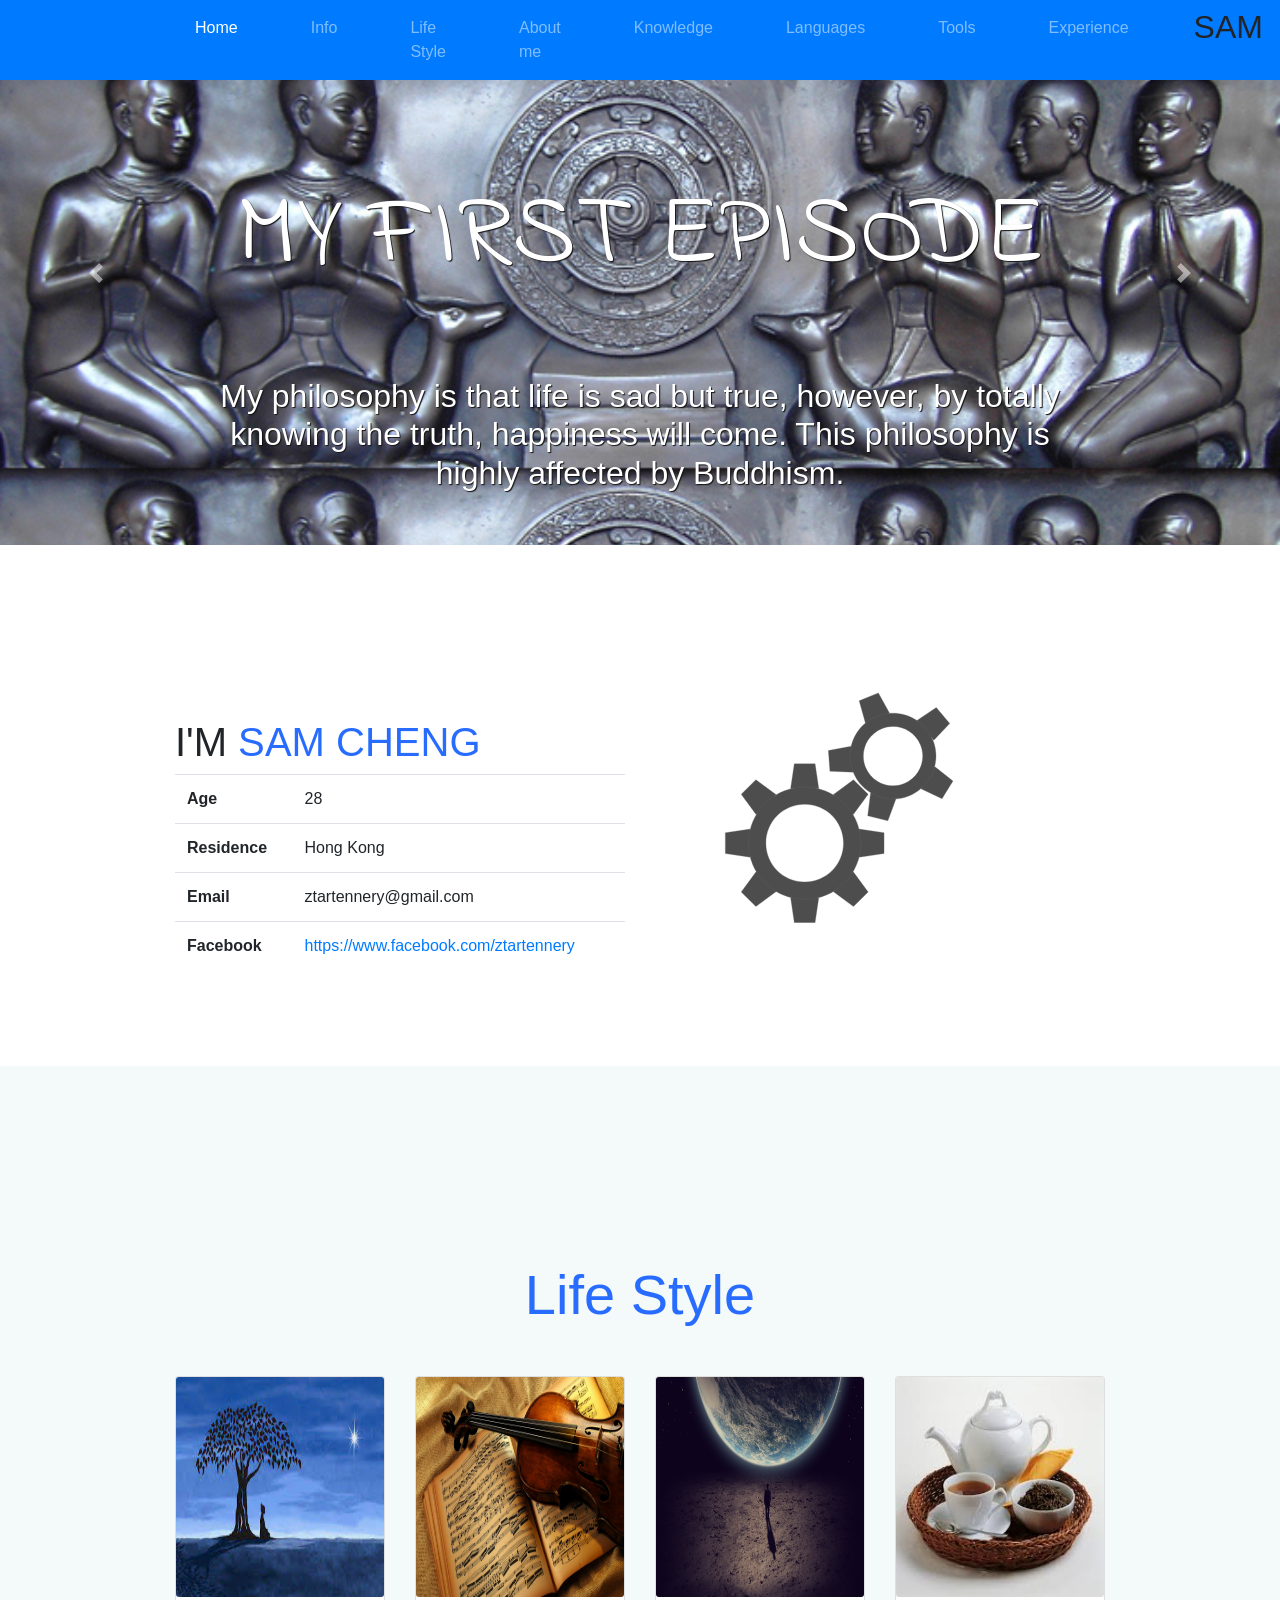
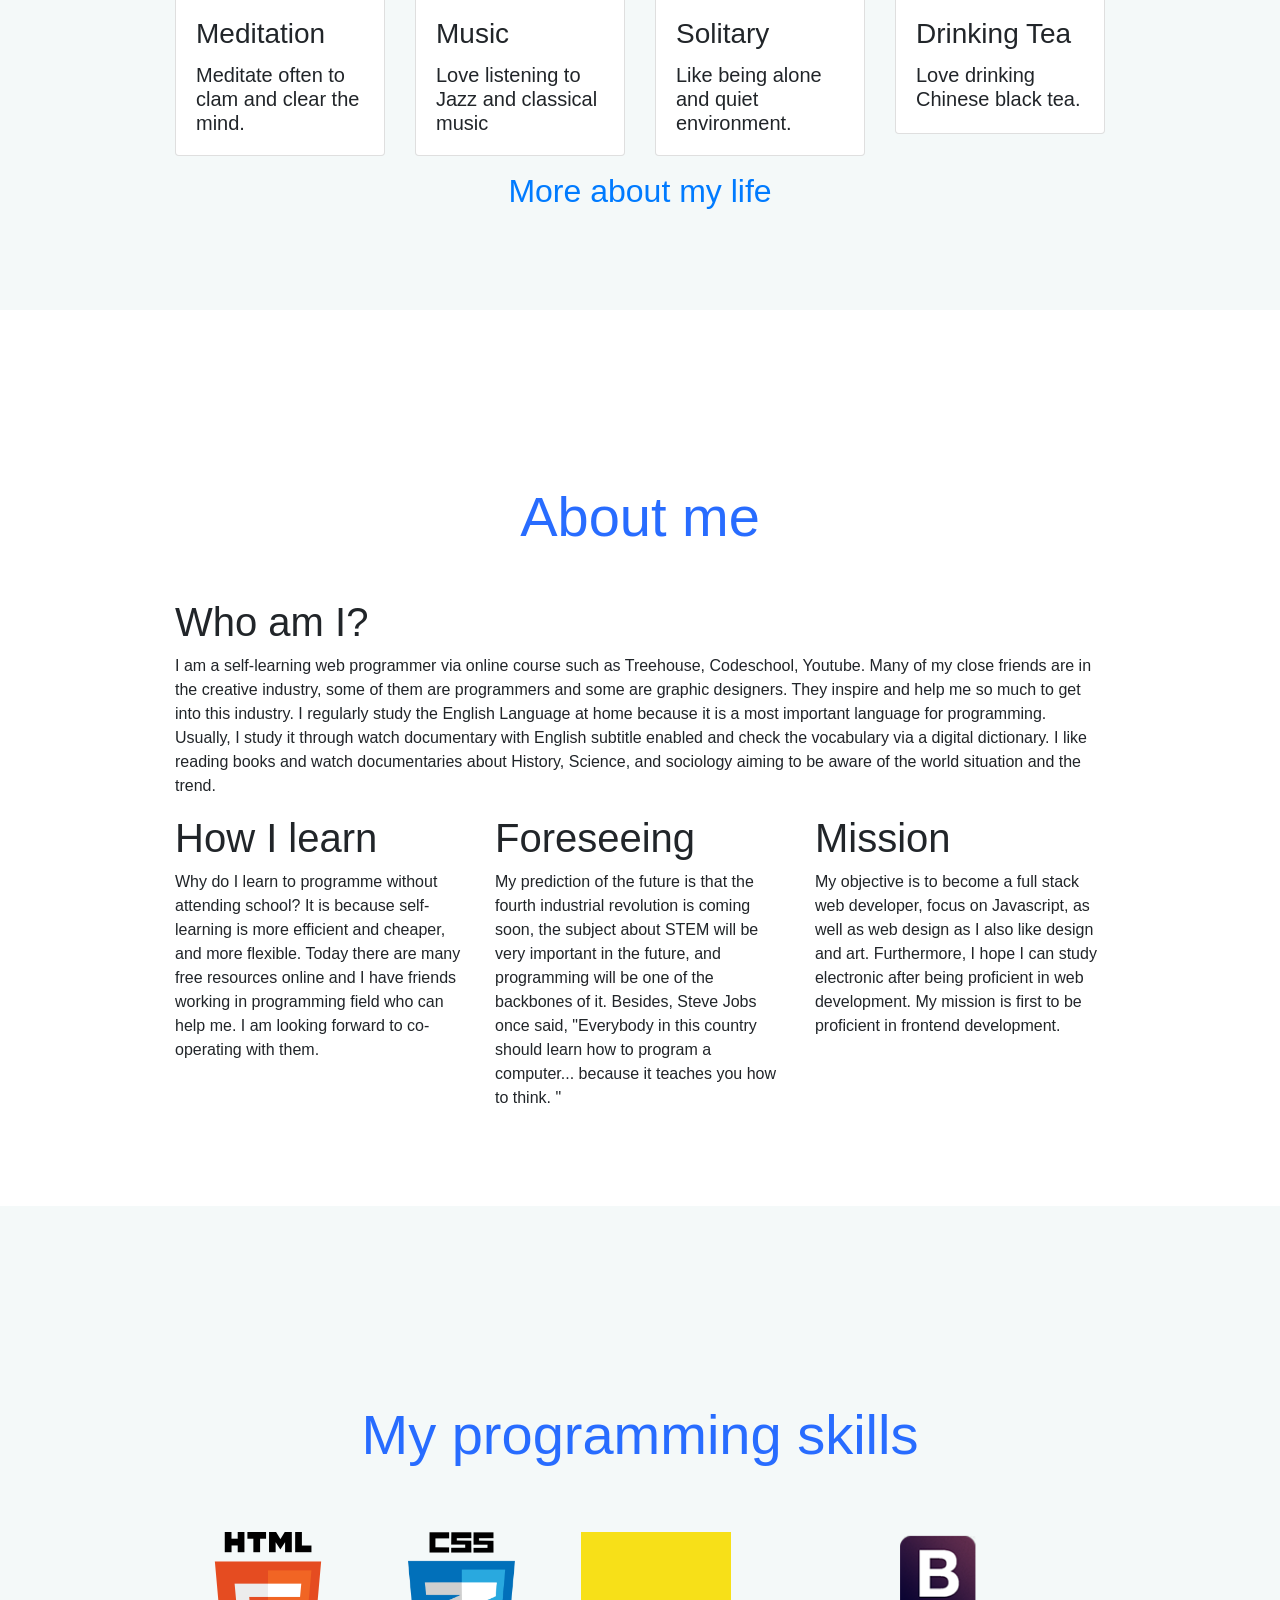
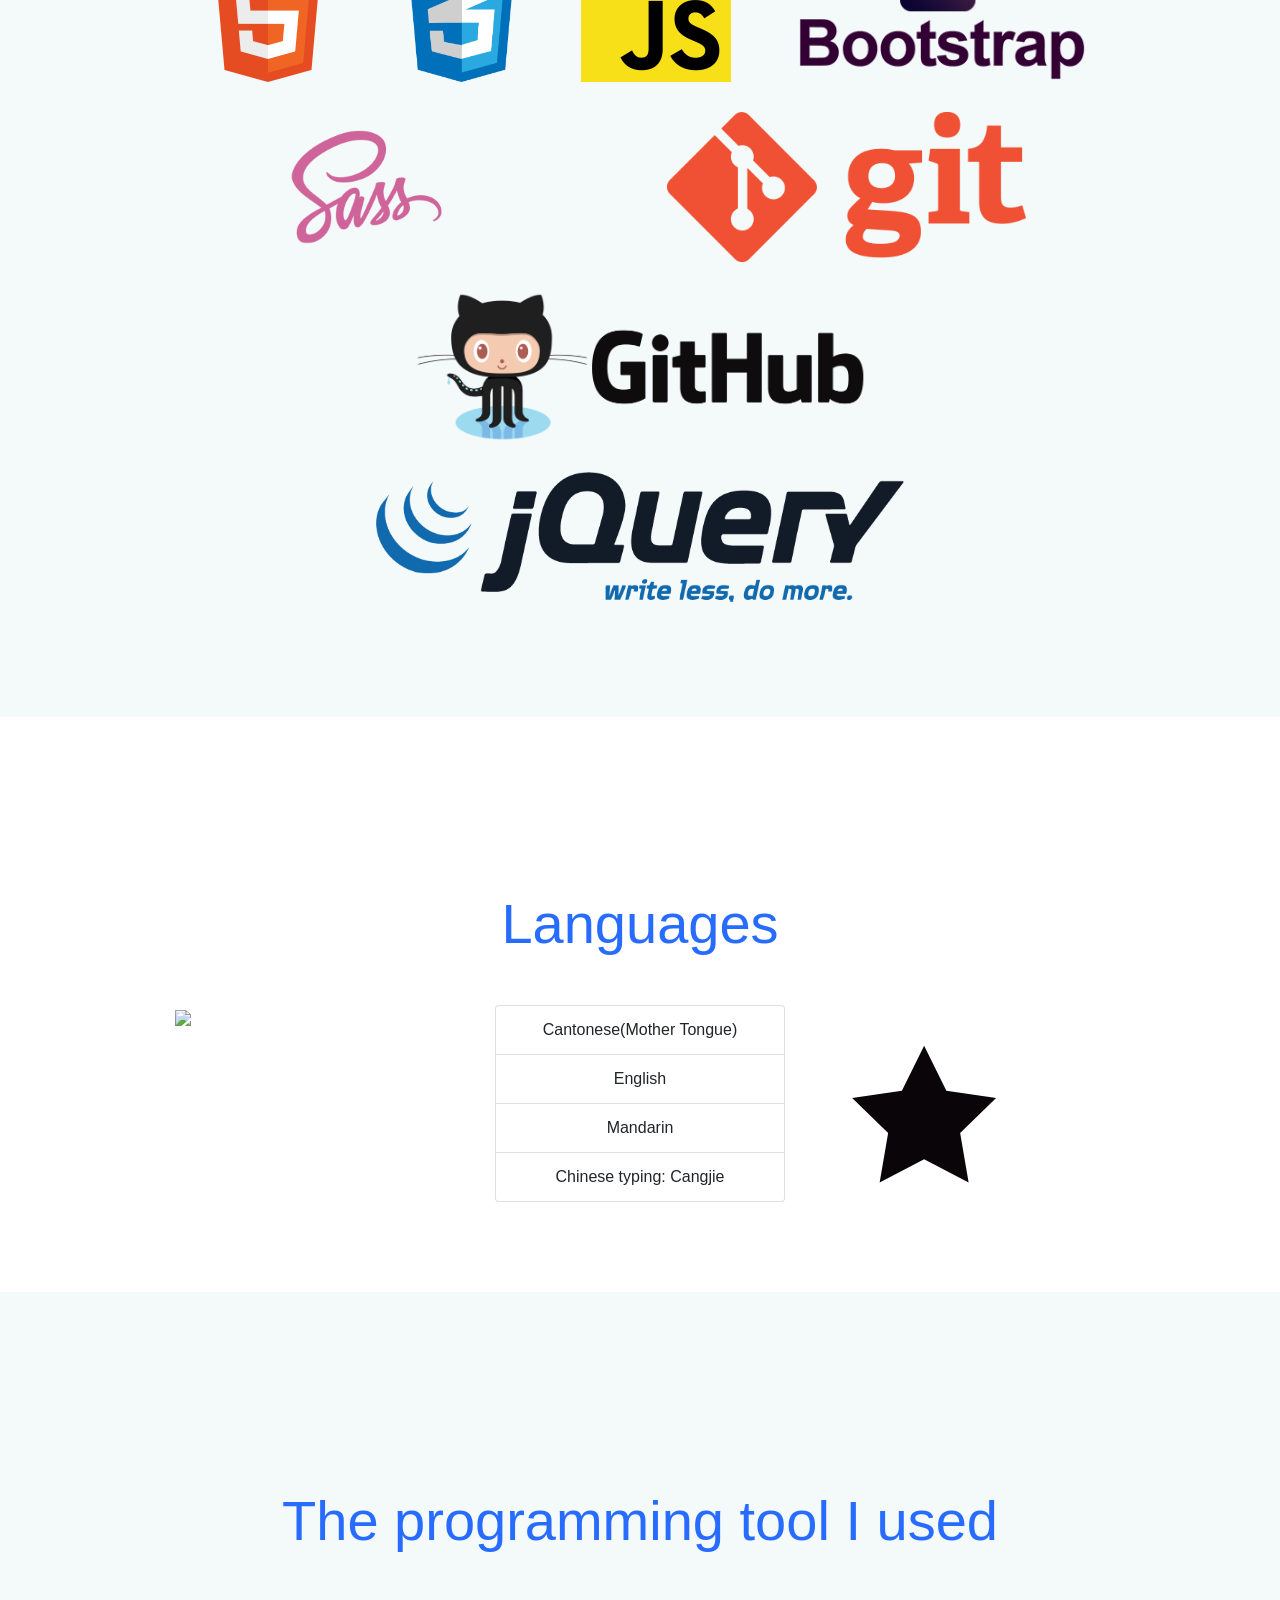
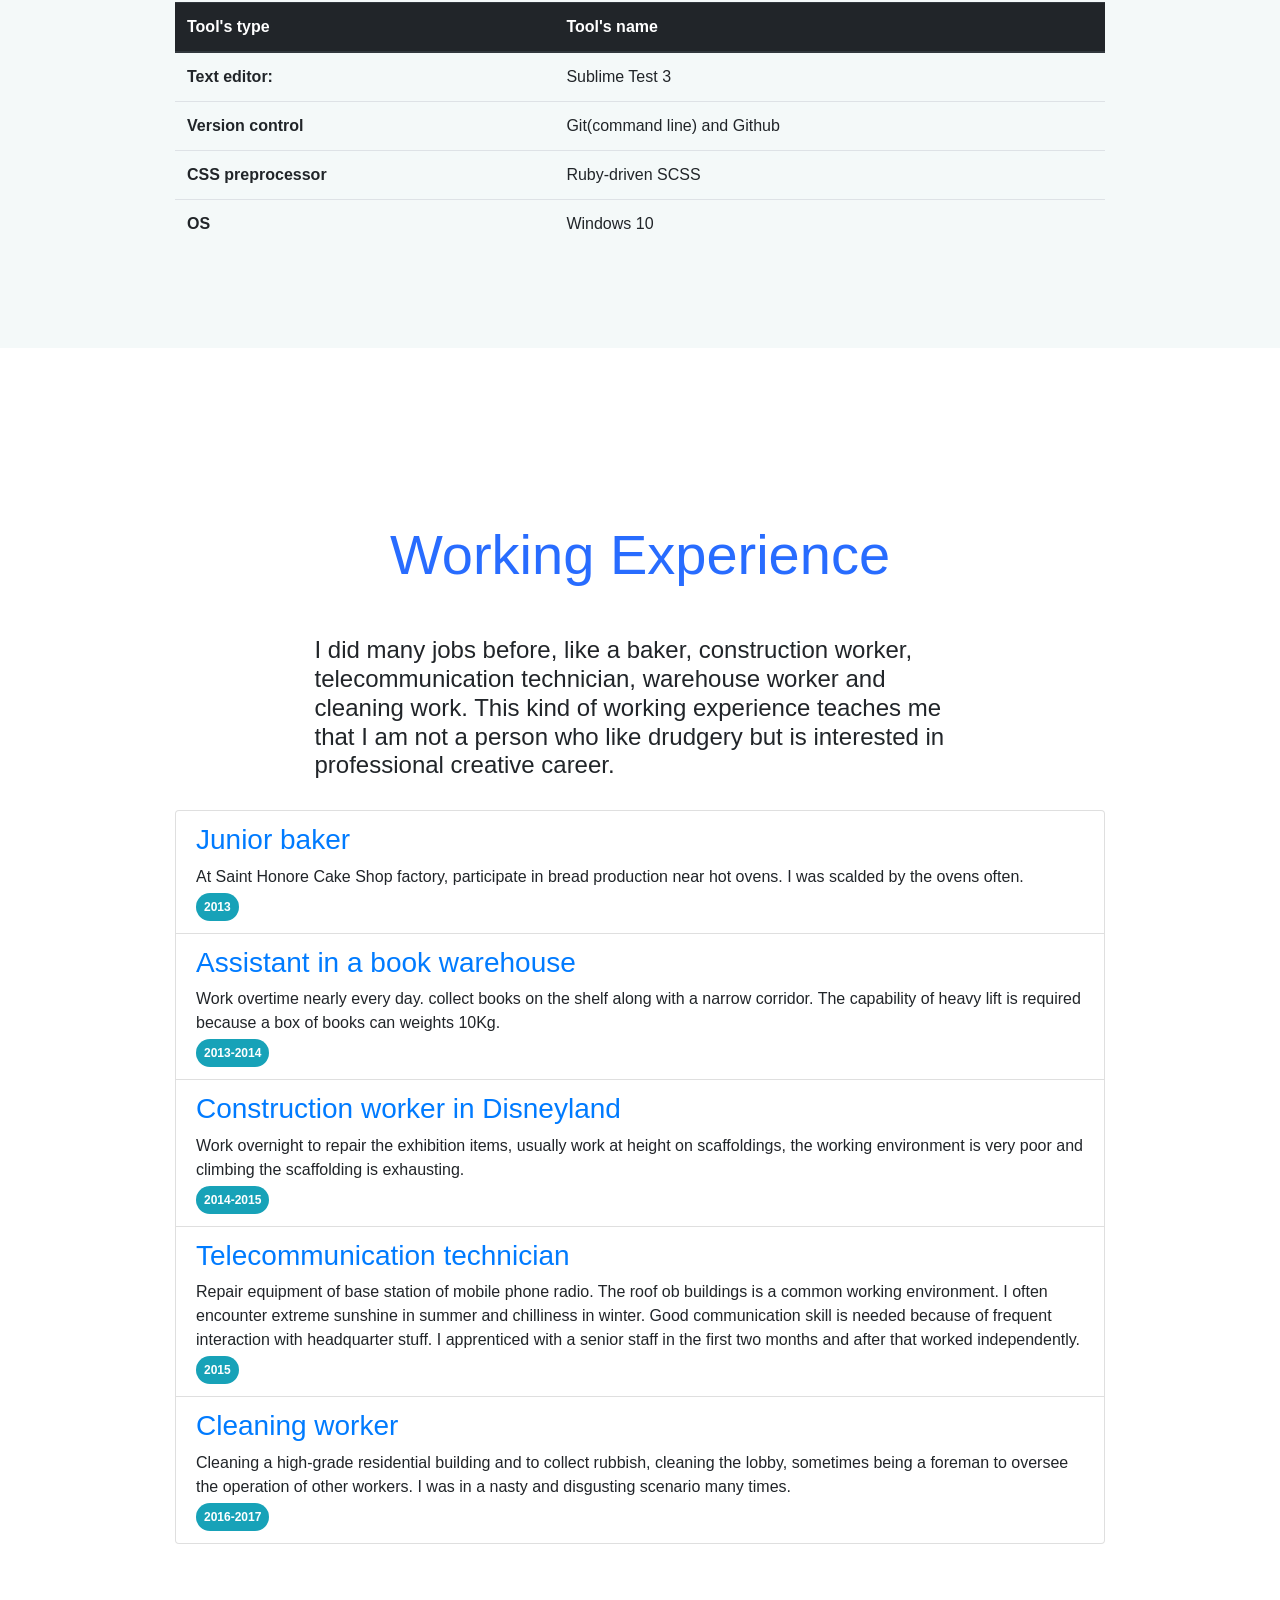
==== index.html @ 00062df1 "animation" ====
<!DOCTYPE html>
<html lang="en">

<head>
    <!-- bootstrap -->
    <script src="https://code.jquery.com/jquery-3.3.1.min.js" integrity="sha256-FgpCb/KJQlLNfOu91ta32o/NMZxltwRo8QtmkMRdAu8=" crossorigin="anonymous"></script>
    <script src="https://cdnjs.cloudflare.com/ajax/libs/popper.js/1.12.9/umd/popper.min.js" integrity="sha384-ApNbgh9B+Y1QKtv3Rn7W3mgPxhU9K/ScQsAP7hUibX39j7fakFPskvXusvfa0b4Q" crossorigin="anonymous"></script>
    <link rel="stylesheet" href="https://maxcdn.bootstrapcdn.com/bootstrap/4.0.0/css/bootstrap.min.css" integrity="sha384-Gn5384xqQ1aoWXA+058RXPxPg6fy4IWvTNh0E263XmFcJlSAwiGgFAW/dAiS6JXm" crossorigin="anonymous">
    <script src="https://maxcdn.bootstrapcdn.com/bootstrap/4.0.0/js/bootstrap.min.js" integrity="sha384-JZR6Spejh4U02d8jOt6vLEHfe/JQGiRRSQQxSfFWpi1MquVdAyjUar5+76PVCmYl" crossorigin="anonymous"></script>
    <!-- /bootstrap -->
    <link href="https://fonts.googleapis.com/css?family=Indie+Flower" rel="stylesheet">
    <link rel="stylesheet" type="text/css" href="animsition/css/animsition.min.css">
    <link rel="stylesheet" type="text/css" href="textillate/animate.css">
    <link rel="stylesheet" type="text/css" href="css/mystyle.css">
    <link rel="stylesheet" type="text/css" href="css/gears-animation.css">
    <title>SAM's site</title>
</head>

<body id="home" data-spy="scroll" data-target=".navbar" data-offset="250">
    <!-- navbar-->
    <nav class="navbar navbar-expand-lg navbar-dark bg-primary fixed-top">
        <div class="container">
            <!-- <a class="navbar-brand order-1 mr-0" href="https://www.teamtreehouse.com" target="_blank">Presented by Treehouse</a> -->
            <button class="navbar-toggler" type="button" data-toggle="collapse" data-target="#navbarNavAltMarkup" aria-controls="navbarNavAltMarkup" aria-expanded="false" aria-label="Toggle navigation">
                <span class="navbar-toggler-icon"></span>
            </button>
            <div id="navbarNavAltMarkup" class="collapse navbar-collapse">
                <div id="powerup" class="navbar-nav">
                    <a class="nav-item nav-link" href="#home">Home<span class="sr-only">(current)</span></a>
                    <a class="nav-item nav-link" href="#info">Info</a>
                    <a class="nav-item nav-link" href="#LifeStyle">Life Style</a>
                    <a class="nav-item nav-link" href="#aboutme">About me</a>
                    <a class="nav-item nav-link" href="#knowledge">Knowledge</a>
                    <a class="nav-item nav-link" href="#language">Languages</a>
                    <a class="nav-item nav-link" href="#tools">Tools</a>
                    <a class="nav-item nav-link" href="#experience">Experience</a>
                    <h2>SAM</h2>
                </div>
            </div>
        </div>
    </nav>
    <!-- /navbar -->
    <!-- carousel -->
    <div id="carouselExampleControls" class="carousel slide anchor-padding" data-ride="carousel">
        <div class="carousel-inner" role="listbox" data-interval="10000">
            <div class="carousel-item  active">
                <img class="d-block img-fluid" src="..." alt="First slide">
                <div class="carousel-caption d-none d-md-block">
                    <h1>MY FIRST EPISODE</h1>
                    <h2>My philosophy is that life is sad but true, however, by totally knowing the truth, happiness will come. This philosophy is highly affected by Buddhism.</h2>
                </div>
            </div>
            <div class="carousel-item">
                <img class="d-block img-fluid" src="..." alt="Second slide">
                <div class="carousel-caption d-none d-md-block">
                    <h1>MY FIRST EPISODE</h1>
                    <h2>Always code as if the guy who ends up maintaining your code will be a violent psychopath who knows where you live.</h2>
                </div>
            </div>
            <div class="carousel-item">
                <img class="d-block img-fluid" src="..." alt="Third slide">
                <div class="carousel-caption d-none d-md-block">
                    <h1>MY FIRST EPISODE</h1>
                    <h2>Programs must be written for people to read, and only incidentally for machines to execute.</h2>
                </div>
            </div>
        </div>
        <a class="carousel-control-prev" href="#carouselExampleControls" role="button" data-slide="prev">
    <span class="carousel-control-prev-icon" aria-hidden="true"></span>
    <span class="sr-only">Previous</span>
  </a>
        <a class="carousel-control-next" href="#carouselExampleControls" role="button" data-slide="next">
    <span class="carousel-control-next-icon" aria-hidden="true"></span>
    <span class="sr-only">Next</span>
  </a>
    </div>
    <!-- /carousel -->
    <!-- container -->
    <div class="animsition">
        <div class="container">
            <div class="row">
                <!-- info -->
                <div id="info" class="col-md container mar anchor-padding">
                    <h1 class="mt-5">I'M <span id="name" class="tlt">SAM CHENG</span></h1>
                    <table class="table table-hover">
                        <tbody>
                            <tr>
                                <th scope="row">Age</th>
                                <td>28</td>
                            </tr>
                            <tr>
                                <th scope="row">Residence</th>
                                <td>Hong Kong</td>
                            </tr>
                            <tr>
                                <th scope="row">Email</th>
                                <td>ztartennery@gmail.com</td>
                            </tr>
                            <tr>
                                <th scope="row">Facebook</th>
                                <td><a href="https://www.facebook.com/ztartennery">https://www.facebook.com/ztartennery</a>
                                </td>
                            </tr>
                        </tbody>
                    </table>
                </div>
                <!-- /info -->
                <!-- two gears -->
                <svg class="col-md" version="1.1" xmlns="http://www.w3.org/2000/svg" xmlns:xlink="http://www.w3.org/1999/xlink" x="0px" y="0px" viewBox="0 0 1566.2 840" style="enable-background:new 0 0 1566.2 840;" xml:space="preserve">
                    <style type="text/css">
                    .st0 {
                        fill: #4D4D4D;
                        stroke: #666666;
                        stroke-miterlimit: 10;
                    }

                    .st1 {
                        fill: none;
                        stroke: #666666;
                        stroke-miterlimit: 10;
                    }
                    </style>
                    <g id="_x31_">
                        <path class="st0" d="M465.4,363.5" />
                        <path class="st0" d="M576.6,363.5" />
                        <path class="st0" d="M471.9,361.7" />
                        <line class="st1" x1="557.2" y1="827.2" x2="484.8" y2="827.2" />
                        <path class="st0" d="M570.1,361.7" />
                        <path class="st0" d="M747.4,135.5" />
                        <path class="st0" d="M831.4,101.1" />
                    </g>
                    <g id="Big_gear">
                        <g>
                            <polyline class="st0" points="570.1,361.7 557.2,274.8 484.8,274.8 471.9,361.7       " />
                            <polyline class="st0" points="421.9,382.4 351.2,330.1 300.1,381.2 352.4,451.9       " />
                            <polyline class="st0" points="331.7,501.9 244.8,514.8 244.8,587.2 331.7,600.1       " />
                            <polyline class="st0" points="352.4,650.1 300.1,720.8 351.2,771.9 421.9,719.6       " />
                            <polyline class="st0" points="471.9,740.3 484.8,827.2 557.2,827.2 570.1,740.3       " />
                            <polyline class="st0" points="620.1,719.6 690.8,771.9 741.9,720.8 689.6,650.1       " />
                            <polyline class="st0" points="710.3,600.1 797.2,587.2 797.2,514.8 710.3,501.9       " />
                            <polyline class="st0" points="689.6,451.9 741.9,381.2 690.8,330.1 620.1,382.4       " />
                            <path class="st0" d="M521,355.5c-108,0-195.5,87.5-195.5,195.5S413,746.5,521,746.5S716.5,659,716.5,551S629,355.5,521,355.5z
                                    M521,686c-74.5,0-135-60.4-135-135s60.4-135,135-135s135,60.4,135,135S595.5,686,521,686z" />
                        </g>
                    </g>
                    <g id="Small_gear">
                        <g>
                            <polyline class="st0" points="816.5,99 777.5,28.1 710.6,55.5 732.5,133.4        " />
                            <polyline class="st0" points="683,213.4 603.4,228.6 608.8,300.7 689.7,303.9         " />
                            <polyline class="st0" points="750.5,375.8 740.3,456.1 810.5,473.3 838.6,397.4       " />
                            <polyline class="st0" points="925.7,361.8 999,396.3 1037.1,334.8 973.5,284.6        " />
                            <polyline class="st0" points="970.3,193.3 1025.7,134.3 979,79.1 911.7,124       " />
                            <path class="st0" d="M816.5,99c-15,1.2-30,4.7-44.7,10.7c-76.4,31.3-113.1,118.6-81.8,195s118.6,113.1,195,81.8
                                   s113.1-118.6,81.8-195C941.6,129.8,879.7,94,816.5,99 M867.5,343.7c-52.8,21.6-113-3.7-134.6-56.5c-21.6-52.8,3.7-113,56.5-134.6
                                   s113,3.7,134.6,56.5C945.6,261.9,920.3,322.1,867.5,343.7z" />
                        </g>
                    </g>
                </svg>
                <!-- /two gears -->
            </div>
        </div>
        <!-- cards-->
        <div class="grey-background">
            <div id="LifeStyle" class="mar container anchor-padding">
                <h1 class="display-4 text-center my-5  section-heading">Life Style</h1>
                <div class="row">
                    <div class="col-md-6 col-lg-3">
                        <div class="card mb-3">
                            <img class="card-img-top card-img " src="img/med.jpg" alt="Vivianne">
                            <div class="card-body">
                                <h3 class="card-title">Meditation</h3>
                                <h5 class="card-text">Meditate often to clam and clear the mind.</h5>
                            </div>
                        </div>
                    </div>
                    <div class="col-md-6 col-lg-3">
                        <div class="card mb-3">
                            <img class="card-img-top card-img" src="img/music.jpg" alt="NodeStradamus">
                            <div class="card-body">
                                <h3 class="card-title">Music</h3>
                                <h5 class="card-text">Love listening to Jazz and classical music</h5>
                            </div>
                        </div>
                    </div>
                    <div class="col-md-6 col-lg-3">
                        <div class="card mb-3">
                            <img class="card-img-top card-img " src="img/solitary.png" alt="Robbie">
                            <div class="card-body">
                                <h3 class="card-title">Solitary</h3>
                                <h5 class="card-text">Like being alone and quiet environment.</h5>
                            </div>
                        </div>
                    </div>
                    <div class="col-md-6 col-lg-3">
                        <div class="card mb-3">
                            <img class="card-img-top card-img" src="img/tea.jpg " alt="Ecma">
                            <div class="card-body">
                                <h3 class="card-title">Drinking Tea</h3>
                                <h5 class="card-text">Love drinking Chinese black tea.</h5>
                            </div>
                        </div>
                    </div>
                </div>
                <div class="text-center"><a href="morelife.html " class="display-5 my-5 "><h2>More about my life</h2></a></div>
            </div>
        </div>
        <!-- /cards-->
        <!-- main content -->
        <div id="aboutme" class="mar container anchor-padding ">
            <h1 class="display-4 text-center my-5 section-heading ">About me</h1>
            <h1>Who am I?</h1>
            <p>I am a self-learning web programmer via online course such as Treehouse, Codeschool, Youtube. Many of my close friends are in the creative industry, some of them are programmers and some are graphic designers. They inspire and help me so much to get into this industry. I regularly study the English Language at home because it is a most important language for programming. Usually, I study it through watch documentary with English subtitle enabled and check the vocabulary via a digital dictionary. I like reading books and watch documentaries about History, Science, and sociology aiming to be aware of the world situation and the trend.</p>
            <div class="row ">
                <div class="col-md-4">
                    <h1>How I learn</h1>
                    <p>Why do I learn to programme without attending school? It is because self-learning is more efficient and cheaper, and more flexible. Today there are many free resources online and I have friends working in programming field who can help me. I am looking forward to co-operating with them.</p>
                </div>
                <div class="col-md-4">
                    <h1>Foreseeing</h1>
                    <p>My prediction of the future is that the fourth industrial revolution is coming soon, the subject about STEM will be very important in the future, and programming will be one of the backbones of it. Besides, Steve Jobs once said, "Everybody in this country should learn how to program a computer... because it teaches you how to think. "</p>
                </div>
                <div class="col-md-4">
                    <h1>Mission</h1>
                    <p>My objective is to become a full stack web developer, focus on Javascript, as well as web design as I also like design and art. Furthermore, I hope I can study electronic after being proficient in web development. My mission is first to be proficient in frontend development.</p>
                </div>
            </div>
        </div>
        <!-- /main contect -->
        <!-- knowledge -->
        <div class="grey-background ">
            <div id="knowledge" class="mar container anchor-padding ">
                <h1 class="display-4 text-center my-5 section-heading ">My programming skills</h1>
                <div class="d-flex justify-content-around row ">
                    <img src="img/knowledge_picture/html5-logo.png" height="180px" data-toggle="tooltip" data-placement="top" data-html=true title="<h4>Hypertext Markup Language, a standardized system for tagging text files to achieve font, colour, graphic, and hyperlink effects on World Wide Web pages.</h4>">
                    <img src="img/knowledge_picture/CSS3-logo.png" height="180px" data-toggle="tooltip" data-placement="top" data-html=true title="<h4>Cascading Style Sheets, fondly referred to as CSS, is a simple design language intended to simplify the process of making web pages presentable.</h4>">
                    <img src="img/knowledge_picture/js-logo.png" height="180px" data-toggle="tooltip" data-placement="top" data-html=true title="<h4>JavaScript is a programming language used to make webpages interactive. </h4>">
                    <img src="img/knowledge_picture/bootstrap-logo.png" height="180px" data-toggle="tooltip" data-placement="top" data-html=true title="<h4>Bootstrap is the most popular HTML, CSS, and JS framework for developing responsive, mobile first projects on the web.</h4>">
                    <img src="img/knowledge_picture/sass-logo.png" height="180px" data-toggle="tooltip" data-placement="top" data-html=true title="<h4>SCSS and SASS are the advance version of CSS3 (CSS)</h4>">
                    <img src="img/knowledge_picture/git-logo.png" height="180px" data-toggle="tooltip" data-placement="top" data-html=true title="<h4>Git is a version control system.</h4>">
                    <img src="img/knowledge_picture/github-logo.png" height="180px" data-toggle="tooltip" data-placement="top" data-html=true title="<h4>GitHub, is a web-page on which you can publish your Git repositories and collaborate with other people.</h4>">
                    <img src="img/knowledge_picture/jquery-logo.png" height="160px" data-toggle="tooltip" data-placement="top" data-html=true title="<h4>jQuery is a lightweight, write less, do more, JavaScript library. The purpose of jQuery is to make it much easier to use JavaScript on your website.</h4>">
                </div>
            </div>
        </div>
        <!-- /knowledge -->
        <!-- language -->
        <div id="language" class="mar container anchor-padding">
            <h1 class="display-4 text-center my-5 section-heading">Languages</h1>
            <div class="row">
                <div class="col-md-4"><img id="eaglepng" src="img/eagle.png"></div>
                <div class="col-md-4">
                    <ul class="list-group display-5 text-center ">
                        <li class="list-group-item ">Cantonese(Mother Tongue)</li>
                        <li class="list-group-item ">English</li>
                        <li class="list-group-item ">Mandarin</li>
                        <li class="list-group-item ">Chinese typing: Cangjie</li>
                    </ul>
                </div>
                <div class="col-md-4">
                    <svg version="1.1" id="Capa_1" xmlns="http://www.w3.org/2000/svg" xmlns:xlink="http://www.w3.org/1999/xlink" x="0px" y="0px" height="200px" viewBox="-130 -130 700 700" style="enable-background:new 0 0 475.099 475.099;" xml:space="preserve">
                        <polygon id="star" style="fill:#090509;" points="503.911,195.399 329.839,170.1 251.972,12.332 174.104,170.1 0,195.399 125.986,318.206 
                                            96.237,491.58 251.972,409.74 407.706,491.58 377.989,318.206             " />
                        <path id="heart-simple-shape-silhouette" d="M316.722,29.761c66.852,0,121.053,54.202,121.053,121.041c0,110.478-218.893,257.212-218.893,257.212S0,266.569,0,150.801
                                    C0,67.584,54.202,29.761,121.041,29.761c40.262,0,75.827,19.745,97.841,49.976C240.899,49.506,276.47,29.761,316.722,29.761z" />
                        <path id="thumb" d="M442.829,265.532c9.328-14.089,13.986-29.598,13.986-46.538c0-19.607-7.225-36.637-21.687-51.117
                                    c-14.469-14.465-31.601-21.696-51.394-21.696h-50.251c9.134-18.842,13.709-37.117,13.709-54.816c0-22.271-3.34-39.971-9.996-53.105
                                    c-6.663-13.138-16.372-22.795-29.126-28.984C295.313,3.09,280.947,0,264.959,0c-9.712,0-18.274,3.521-25.697,10.566
                                    c-8.183,7.993-14.084,18.274-17.699,30.837c-3.617,12.559-6.521,24.6-8.708,36.116c-2.187,11.515-5.569,19.652-10.135,24.41
                                    c-9.329,10.088-19.511,22.273-30.551,36.547c-19.224,24.932-32.264,39.685-39.113,44.255H54.828
                                    c-10.088,0-18.702,3.574-25.84,10.706c-7.135,7.139-10.705,15.752-10.705,25.841v182.723c0,10.089,3.566,18.699,10.705,25.838
                                    c7.142,7.139,15.752,10.711,25.84,10.711h82.221c4.188,0,17.319,3.806,39.399,11.42c23.413,8.186,44.017,14.418,61.812,18.702
                                    c17.797,4.284,35.832,6.427,54.106,6.427h26.545h10.284c26.836,0,48.438-7.666,64.809-22.99
                                    c16.365-15.324,24.458-36.213,24.27-62.67c11.42-14.657,17.129-31.597,17.129-50.819c0-4.185-0.281-8.277-0.855-12.278
                                    c7.23-12.748,10.854-26.453,10.854-41.11C445.399,278.379,444.544,271.809,442.829,265.532z M85.949,396.58
                                    c-3.616,3.614-7.898,5.428-12.847,5.428c-4.95,0-9.233-1.813-12.85-5.428c-3.615-3.613-5.424-7.897-5.424-12.85
                                    c0-4.948,1.805-9.229,5.424-12.847c3.621-3.617,7.9-5.425,12.85-5.425c4.949,0,9.231,1.808,12.847,5.425
                                    c3.617,3.617,5.426,7.898,5.426,12.847C91.375,388.683,89.566,392.967,85.949,396.58z M414.145,242.419
                                    c-4.093,8.754-9.186,13.227-15.276,13.415c2.854,3.237,5.235,7.762,7.139,13.562c1.902,5.807,2.847,11.087,2.847,15.848
                                    c0,13.127-5.037,24.455-15.126,33.969c3.43,6.088,5.141,12.658,5.141,19.697c0,7.043-1.663,14.038-4.996,20.984
                                    c-3.327,6.94-7.851,11.938-13.559,14.982c0.951,5.709,1.423,11.04,1.423,15.988c0,31.785-18.274,47.678-54.823,47.678h-34.536
                                    c-24.94,0-57.483-6.943-97.648-20.841c-0.953-0.38-3.709-1.383-8.28-2.998s-7.948-2.806-10.138-3.565
                                    c-2.19-0.767-5.518-1.861-9.994-3.285c-4.475-1.431-8.087-2.479-10.849-3.142c-2.758-0.664-5.901-1.283-9.419-1.855
                                    c-3.52-0.571-6.519-0.855-8.993-0.855h-9.136V219.285h9.136c3.045,0,6.423-0.859,10.135-2.568c3.711-1.714,7.52-4.283,11.421-7.71
                                    c3.903-3.427,7.564-6.805,10.992-10.138c3.427-3.33,7.233-7.517,11.422-12.559c4.187-5.046,7.47-9.089,9.851-12.135
                                    c2.378-3.045,5.375-6.949,8.992-11.707c3.615-4.757,5.806-7.613,6.567-8.566c10.467-12.941,17.795-21.601,21.982-25.981
                                    c7.804-8.182,13.466-18.603,16.987-31.261c3.525-12.66,6.427-24.604,8.703-35.832c2.282-11.229,5.903-19.321,10.858-24.27
                                    c18.268,0,30.453,4.471,36.542,13.418c6.088,8.945,9.134,22.746,9.134,41.399c0,11.229-4.572,26.503-13.71,45.821
                                    c-9.134,19.32-13.698,34.5-13.698,45.539h100.495c9.527,0,17.993,3.662,25.413,10.994c7.426,7.327,11.143,15.843,11.143,25.553
                                    C420.284,225.943,418.237,233.653,414.145,242.419z" />
                    </svg>
                </div>
            </div>
        </div>
        <!-- /language -->
        <!-- tools -->
        <div class="grey-background">
            <div id="tools" class="mar container anchor-padding">
                <h1 class="display-4 text-center my-5 section-heading ">The programming tool I used</h1>
                <table class="table table-hover ">
                    <thead class="bg-primary thead-dark">
                        <tr>
                            <th>Tool's type</th>
                            <th>Tool's name</th>
                        </tr>
                    </thead>
                    <tbody>
                        <tr>
                            <th scope="row">Text editor:</th>
                            <td>Sublime Test 3</td>
                        </tr>
                        <tr>
                            <th scope="row">Version control</th>
                            <td>Git(command line) and Github</td>
                        </tr>
                        <tr>
                            <th scope="row">CSS preprocessor</th>
                            <td>Ruby-driven SCSS</td>
                        </tr>
                        <tr>
                            <th scope="row">OS</th>
                            <td>Windows 10</td>
                        </tr>
                    </tbody>
                </table>
            </div>
        </div>
        <!-- /tools -->
        <!-- Working Experience -->
        <div id="experience" class="mar container anchor-padding">
            <h1 class="display-4 text-center my-5 section-heading">Working Experience</h1>
            <h4 class="narrow ">I did many jobs before, like a baker, construction worker, telecommunication technician, warehouse worker and cleaning work. This kind of working experience teaches me that I am not a person who like drudgery but is interested in professional creative career.</h4>
            <ul class="list-group ">
                <li class="list-group-item ">
                    <div class="d-flex justify-content-between ">
                        <h3 class="mb-2 text-primary ">Junior baker</h3>
                    </div>
                    <p class="mb-1 ">At Saint Honore Cake Shop factory, participate in bread production near hot ovens. I was scalded by the ovens often.</p>
                    <span class="badge badge-pill badge-info p-2 ">2013</span>
                </li>
                <li class="list-group-item ">
                    <div class="d-flex justify-content-between ">
                        <h3 class="text-primary mb-2 ">Assistant in a book warehouse</h3>
                    </div>
                    <p class="mb-1 "> Work overtime nearly every day. collect books on the shelf along with a narrow corridor. The capability of heavy lift is required because a box of books can weights 10Kg.</p>
                    <span class="badge badge-pill badge-info p-2 ">2013-2014</span>
                </li>
                <li class="list-group-item ">
                    <div class="d-flex justify-content-between ">
                        <h3 class="text-primary mb-2 ">Construction worker in Disneyland</h3>
                    </div>
                    <p class="mb-1 ">Work overnight to repair the exhibition items, usually work at height on scaffoldings, the working environment is very poor and climbing the scaffolding is exhausting.</p>
                    <span class="badge badge-pill badge-info p-2 ">2014-2015</span>
                </li>
                <li class="list-group-item ">
                    <div class="d-flex justify-content-between ">
                        <h3 class="mb-2 text-primary ">Telecommunication technician</h3>
                    </div>
                    <p class="mb-1 ">Repair equipment of base station of mobile phone radio. The roof ob buildings is a common working environment. I often encounter extreme sunshine in summer and chilliness in winter. Good communication skill is needed because of frequent interaction with headquarter stuff. I apprenticed with a senior staff in the first two months and after that worked independently. </p>
                    <span class="badge badge-pill badge-info p-2 ">2015</span>
                </li>
                <li class="list-group-item ">
                    <div class="d-flex justify-content-between ">
                        <h3 class="mb-2 text-primary ">Cleaning worker </h3>
                    </div>
                    <p class="mb-1 ">Cleaning a high-grade residential building and to collect rubbish, cleaning the lobby, sometimes being a foreman to oversee the operation of other workers. I was in a nasty and disgusting scenario many times.</p>
                    <span class="badge badge-pill badge-info p-2 ">2016-2017</span>
                </li>
            </ul>
        </div>
        <!-- /Working Experience-->
        <!-- footer -->
        <!-- <div class="row py-3 mar ">
            <div class="col-md-7 ">
                <ul class="nav ">
                    <li class="nav-item ">
                        <a class="nav-link " href="# ">Community</a>
                    </li>
                    <li class="nav-item ">
                        <a class="nav-link " href="# ">Tracks</a>
                    </li>
                    <li class="nav-item ">
                        <div class="btn-group dropup ">
                            <button type="button " class="btn btn-outline-secondary ">Other Confs</button>
                            <button type="button " class="btn btn-outline-secondary dropdown-toggle dropdown-toggle-split " data-toggle="dropdown " aria-haspopup="true " aria-expanded="false ">
                                <span class="sr-only ">Toggle Dropdown</span>
                            </button>
                            <div class="dropdown-menu ">
                                <a class="dropdown-item " href="# ">CSS Conf</a>
                                <a class="dropdown-item " href="# ">Python Conf</a>
                                <a class="dropdown-item " href="# ">Java Conf</a>
                                <a class="dropdown-item " href="# ">Swift Conf</a>
                            </div>
                        </div>
                    </li>
                </ul>
            </div>
            <div class="col-md text-md-right ">
                <small>&copy; 2017 Full Stack Conf &amp; Treehouse</small>
            </div>
        </div> -->
        <!-- /footer -->
    </div>
    <!-- /container  -->
    <!-- <script src="https://ajax.googleapis.com/ajax/libs/jquery/3.2.1/jquery.min.js "></script> -->
    <!-- <script src="smoothscrolling.js "></script> -->
    <!-- <script src="https://ajax.googleapis.com/ajax/libs/jquery/1.11.0/jquery.min.js "></script> -->
    <script>
    $(function() {
        $('[data-toggle="tooltip"]').tooltip()
    })
    </script>
    <script src="zenscroll-latest/zenscroll-min.js">
    </script>
    <!-- textillate.js -->
    <script type="text/javascript" src="textillate/jquery.lettering.js"></script>
    <script type="text/javascript" src="textillate/jquery.textillate.js"></script>
    <!-- /textillate.js -->
    <script type="text/javascript" src="animsition/js/animsition.min.js"></script>
    <script src="https://cdnjs.cloudflare.com/ajax/libs/gsap/1.20.4/TweenMax.min.js"></script>
    <script type="text/javascript" src="D:/GitHub/ztartennery.github.io/greensock-js-shockingly-green/src/minified/plugins/MorphSVGPlugin.min.js"></script>
    <script type="text/javascript" src="js/main.js"></script>
</body>

</html>
---- css/mystyle.css ----
#heart-simple-shape-silhouette,#thumb{visibility:hidden}#eaglepng{height:150px;margin-right:50px}.mar{margin:80px auto}.container{max-width:75%}.card-img{height:220px}h5.card-text{min-height:50px}.carousel-item{height:500px;background-image:url("../img/buddha2.jpg");background-size:100%}.carousel-item h2{text-shadow:1px 1px 1px #141414;height:120px}.carousel-item h1{font-family:'Indie Flower', cursive;text-shadow:1px 1px 1px #141414;font-size:100px;margin-bottom:80px}.carousel-item:nth-child(2){background-image:url("../img/bluekey.jpg");background-size:100%}.carousel-item:nth-child(3){background-image:url("../img/keyboard.jpg");background-size:100%}#knowledge img{transition:transform .2s}#knowledge img:hover{transform:scale(1.15)}#powerup a{padding-right:65px}#name,.section-heading{color:#286cff}.anchor-padding{padding-top:45px}.narrow{width:70%;margin:0 auto 30px}.itemdiv{height:700px}.itemdiv .book-photo{max-height:500px;float:left;margin-right:35px}.itemdiv p{font-size:25px;text-shadow:2px 2px 0px #000;color:white}.itemdiv h1{margin-bottom:40px;color:orange}.itemdiv iframe{float:left;margin-right:35px}.grey-background{padding-top:22px;padding-bottom:20px;background-color:#F4F9F9}#knowledge img{padding:15px}.button{display:inline-block;text-align:center;vertical-align:middle;padding:16px 24px;border:1px solid #a12727;border-radius:8px;background:#ff8c00;background:-webkit-gradient(linear, left top, left bottom, from(#ff8c00), to(#992727));background:-moz-linear-gradient(top, #ff8c00, #992727);background:linear-gradient(to bottom, #ff8c00, #992727);text-shadow:#591717 1px 1px 1px;font:normal normal bold 20px arial;color:#ffffff;text-decoration:none}.button:hover,.button:focus{background:#ffa800;background:-webkit-gradient(linear, left top, left bottom, from(#ffa800), to(#b62f2f));background:-moz-linear-gradient(top, #ffa800, #b62f2f);background:linear-gradient(to bottom, #ffa800, #b62f2f);color:#ffffff;text-decoration:none}.button:active{background:#995400;background:-webkit-gradient(linear, left top, left bottom, from(#995400), to(#982727));background:-moz-linear-gradient(top, #995400, #982727);background:linear-gradient(to bottom, #995400, #982727)}.button:before{content:"\0000a0";display:inline-block;height:24px;width:24px;line-height:24px;margin:0 4px -6px -4px;position:relative;top:0px;left:0px;background:url("[data-uri]") no-repeat left center transparent;background-size:100% 100%}
---- css/gears-animation.css ----
@keyframes spin{from{transform:rotate(0deg)}to{transform:rotate(360deg)}}@keyframes spin-anticlockwise{from{transform:rotate(0deg)}to{transform:rotate(-360deg)}}#Big_gear{animation:spin 4s infinite linear;transform-origin:521px 551px}#Small_gear{animation:spin-anticlockwise 3.560583120204604s infinite linear;transform-origin:828.451px 248.157px}
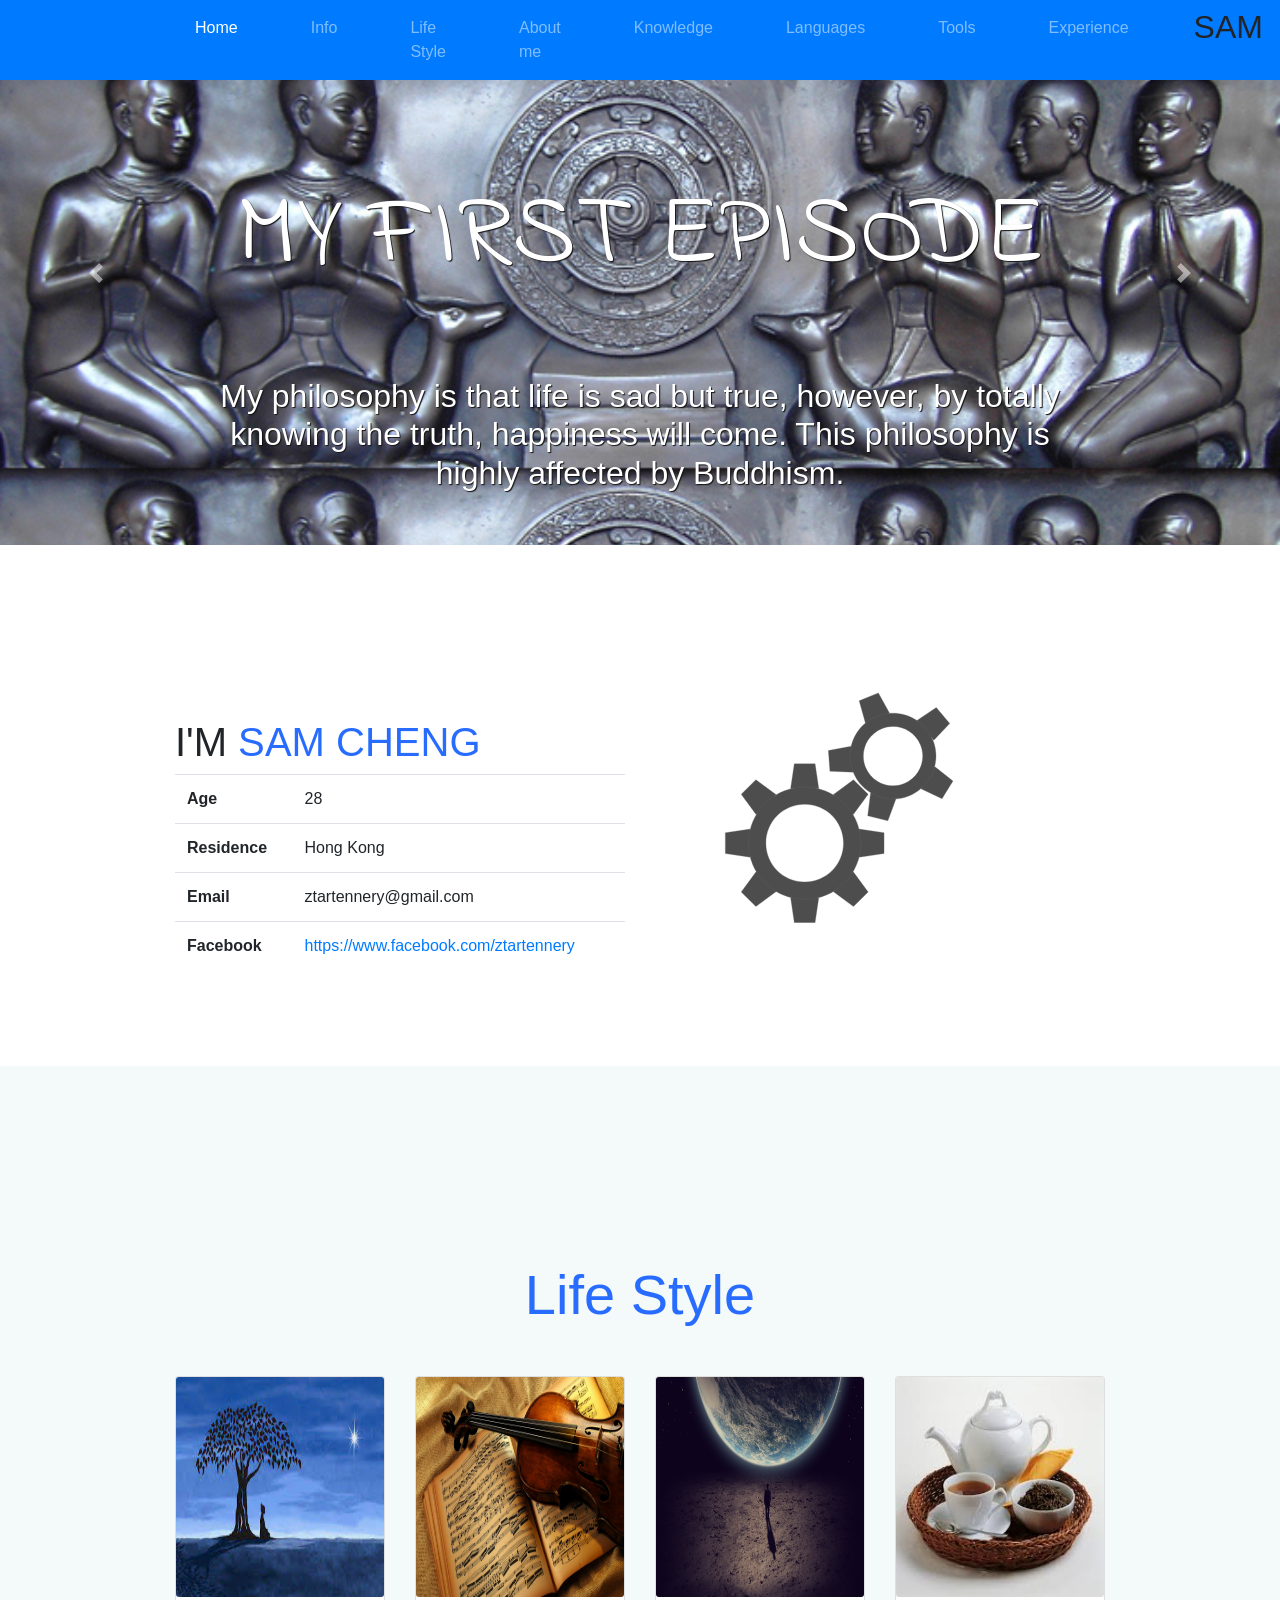
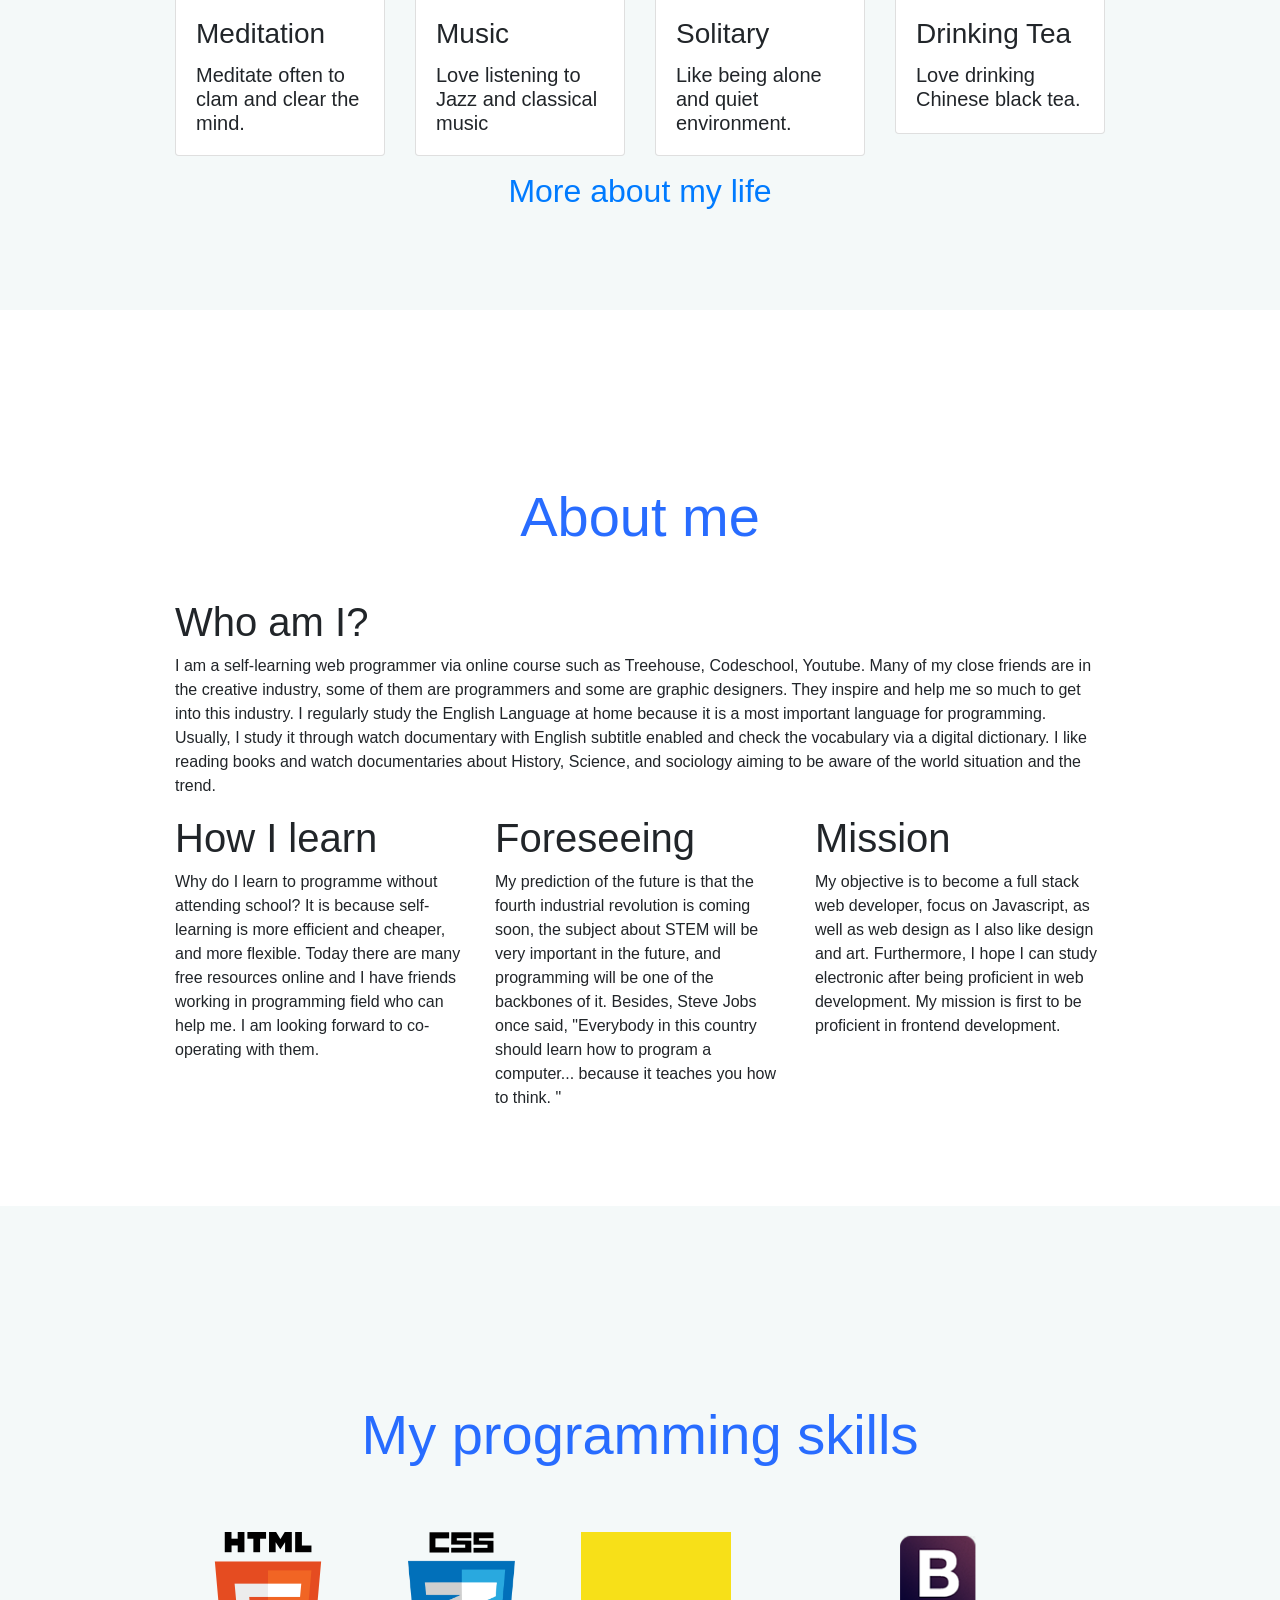
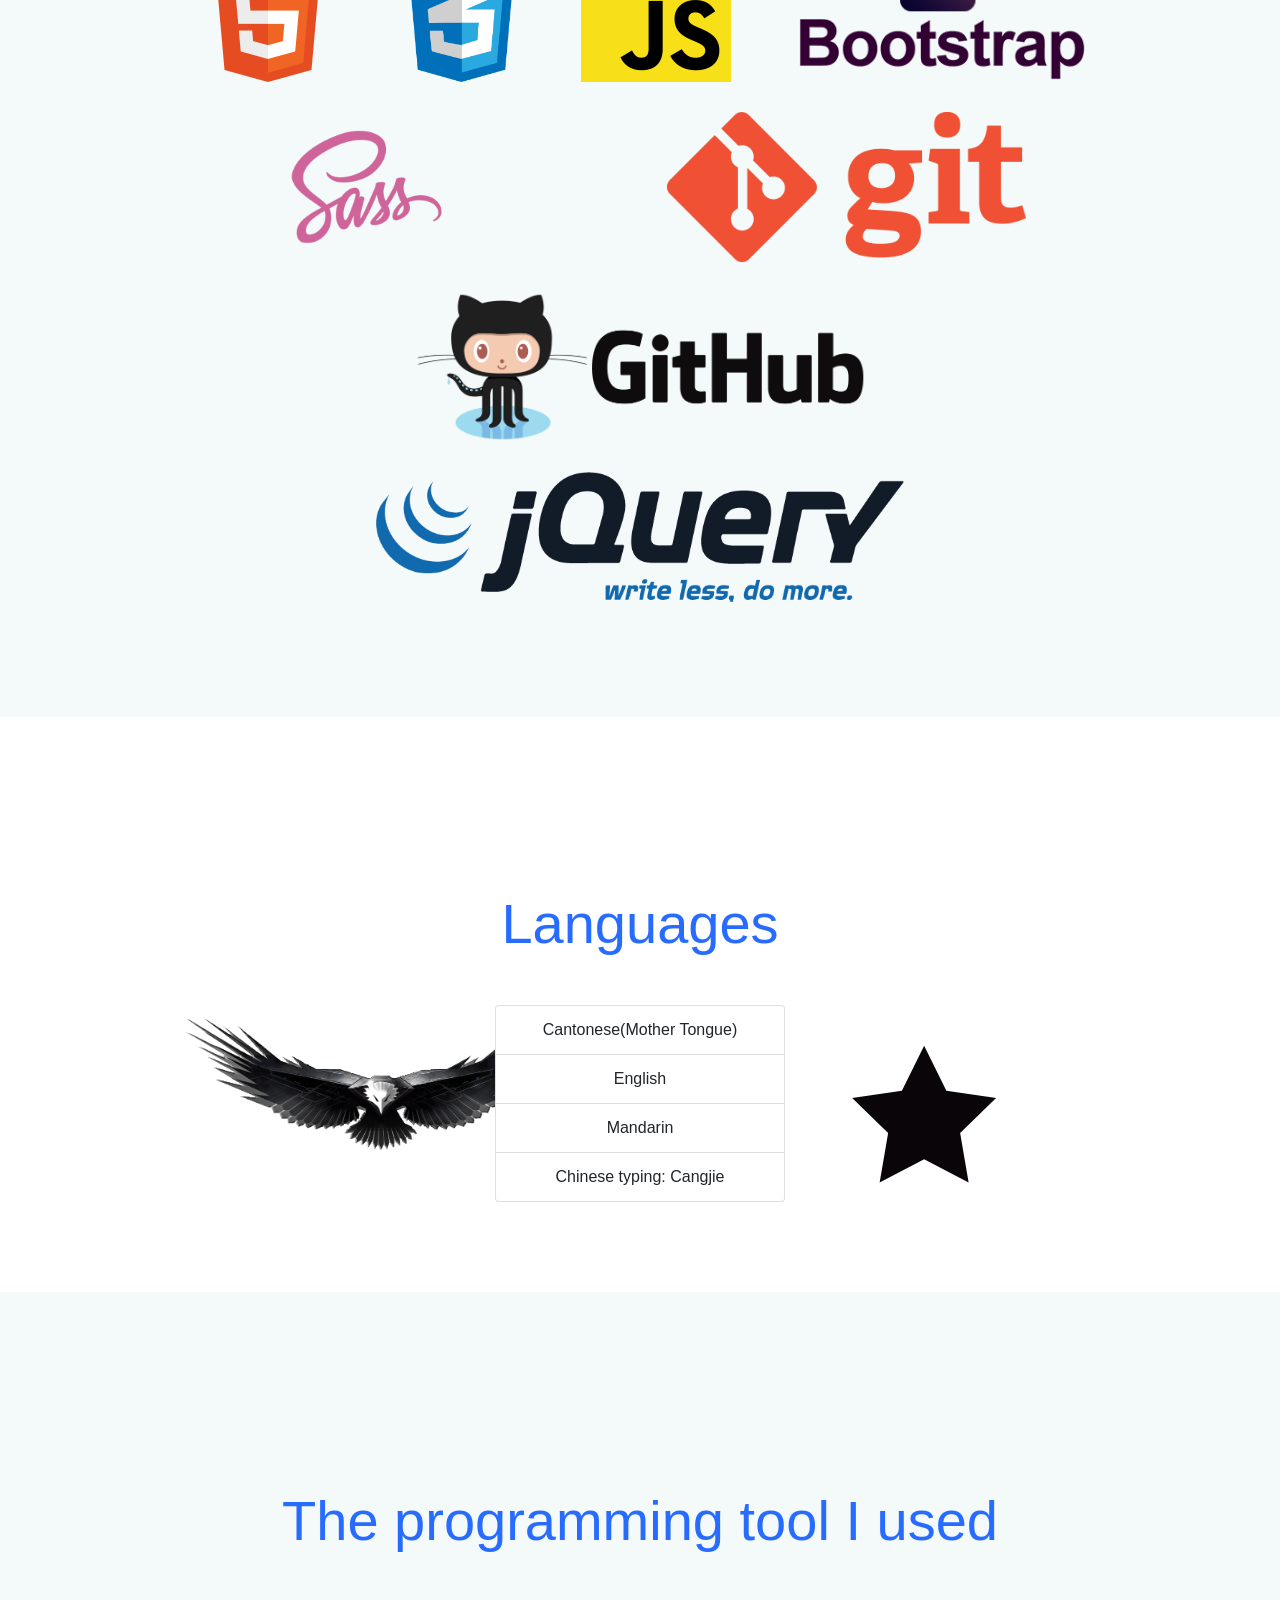
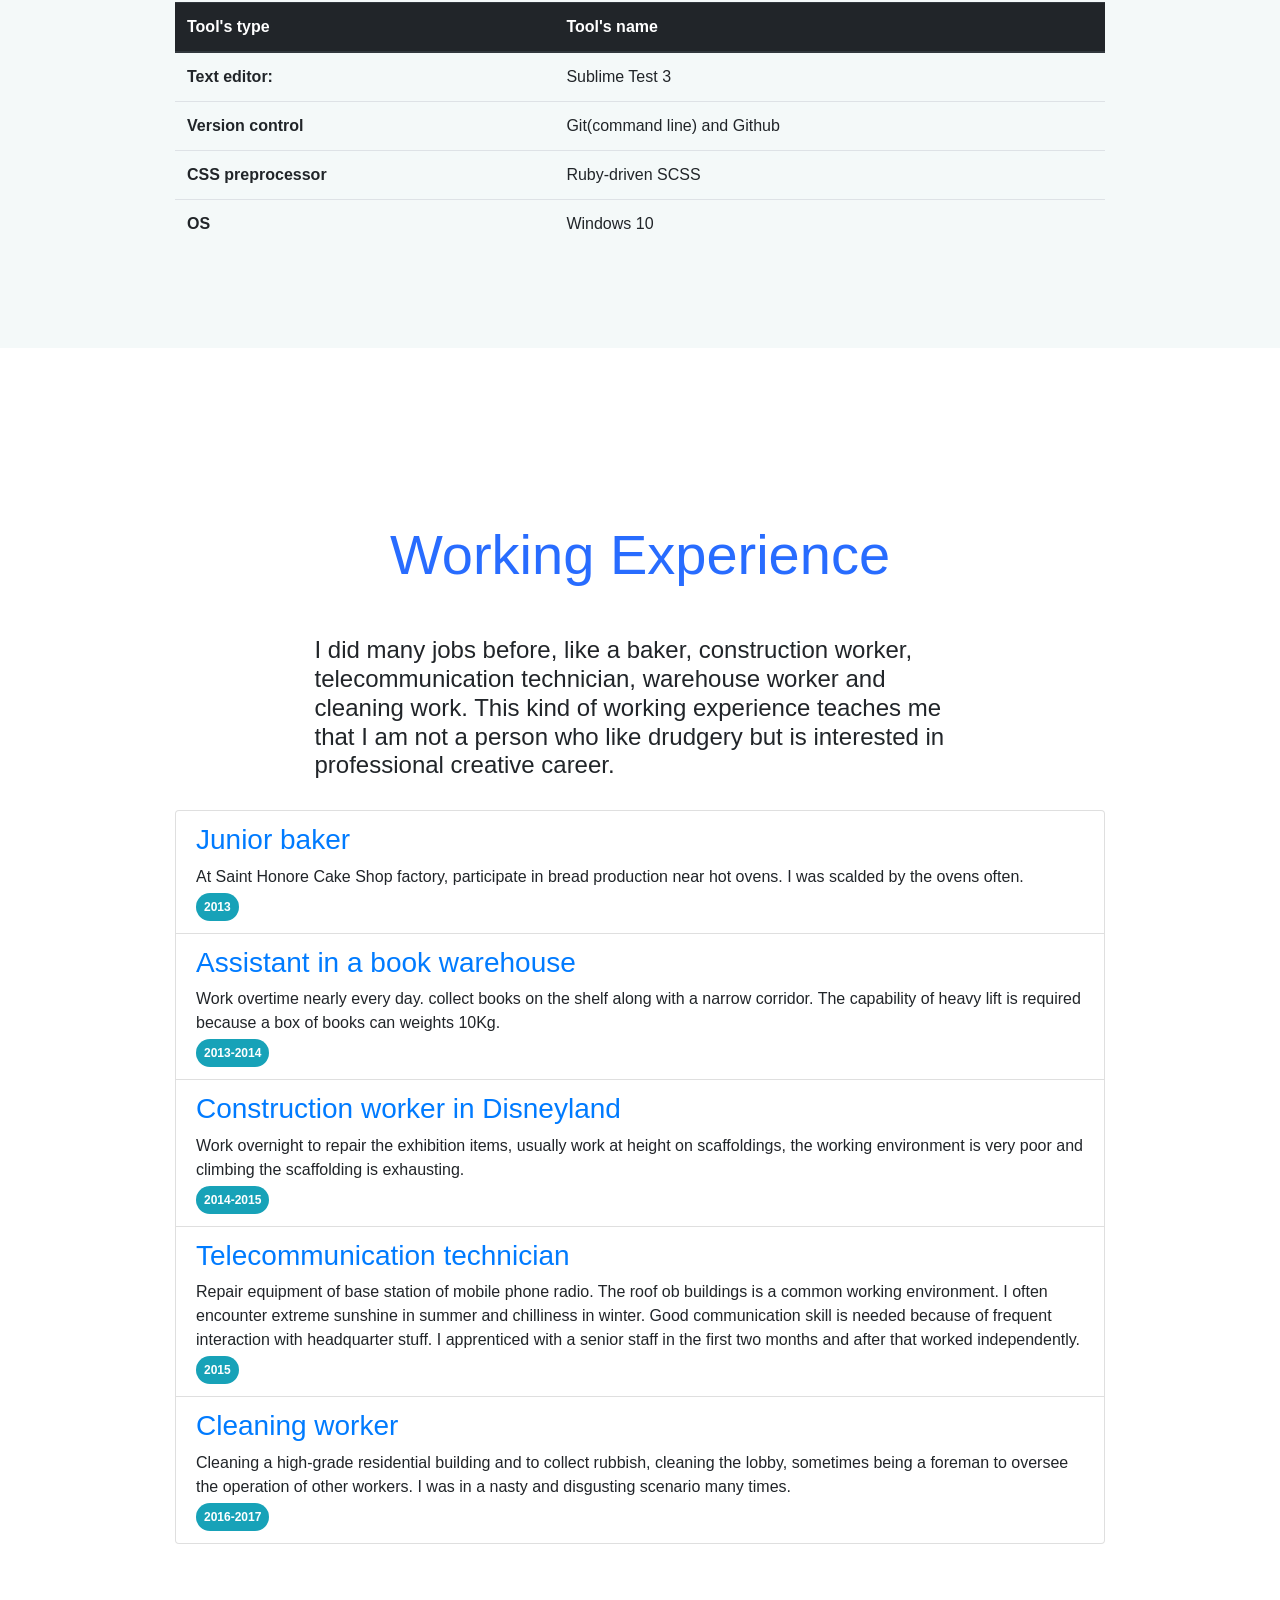
==== commit f8f9f299: "go" ====
--- a/index.html
+++ b/index.html
@@ -417,7 +417,7 @@
     <!-- /textillate.js -->
     <script type="text/javascript" src="animsition/js/animsition.min.js"></script>
     <script src="https://cdnjs.cloudflare.com/ajax/libs/gsap/1.20.4/TweenMax.min.js"></script>
-    <script type="text/javascript" src="D:/GitHub/ztartennery.github.io/greensock-js-shockingly-green/src/minified/plugins/MorphSVGPlugin.min.js"></script>
+    <script type="text/javascript" src="greensock-js-shockingly-green/src/minified/plugins/MorphSVGPlugin.min.js"></script>
     <script type="text/javascript" src="js/main.js"></script>
 </body>
 
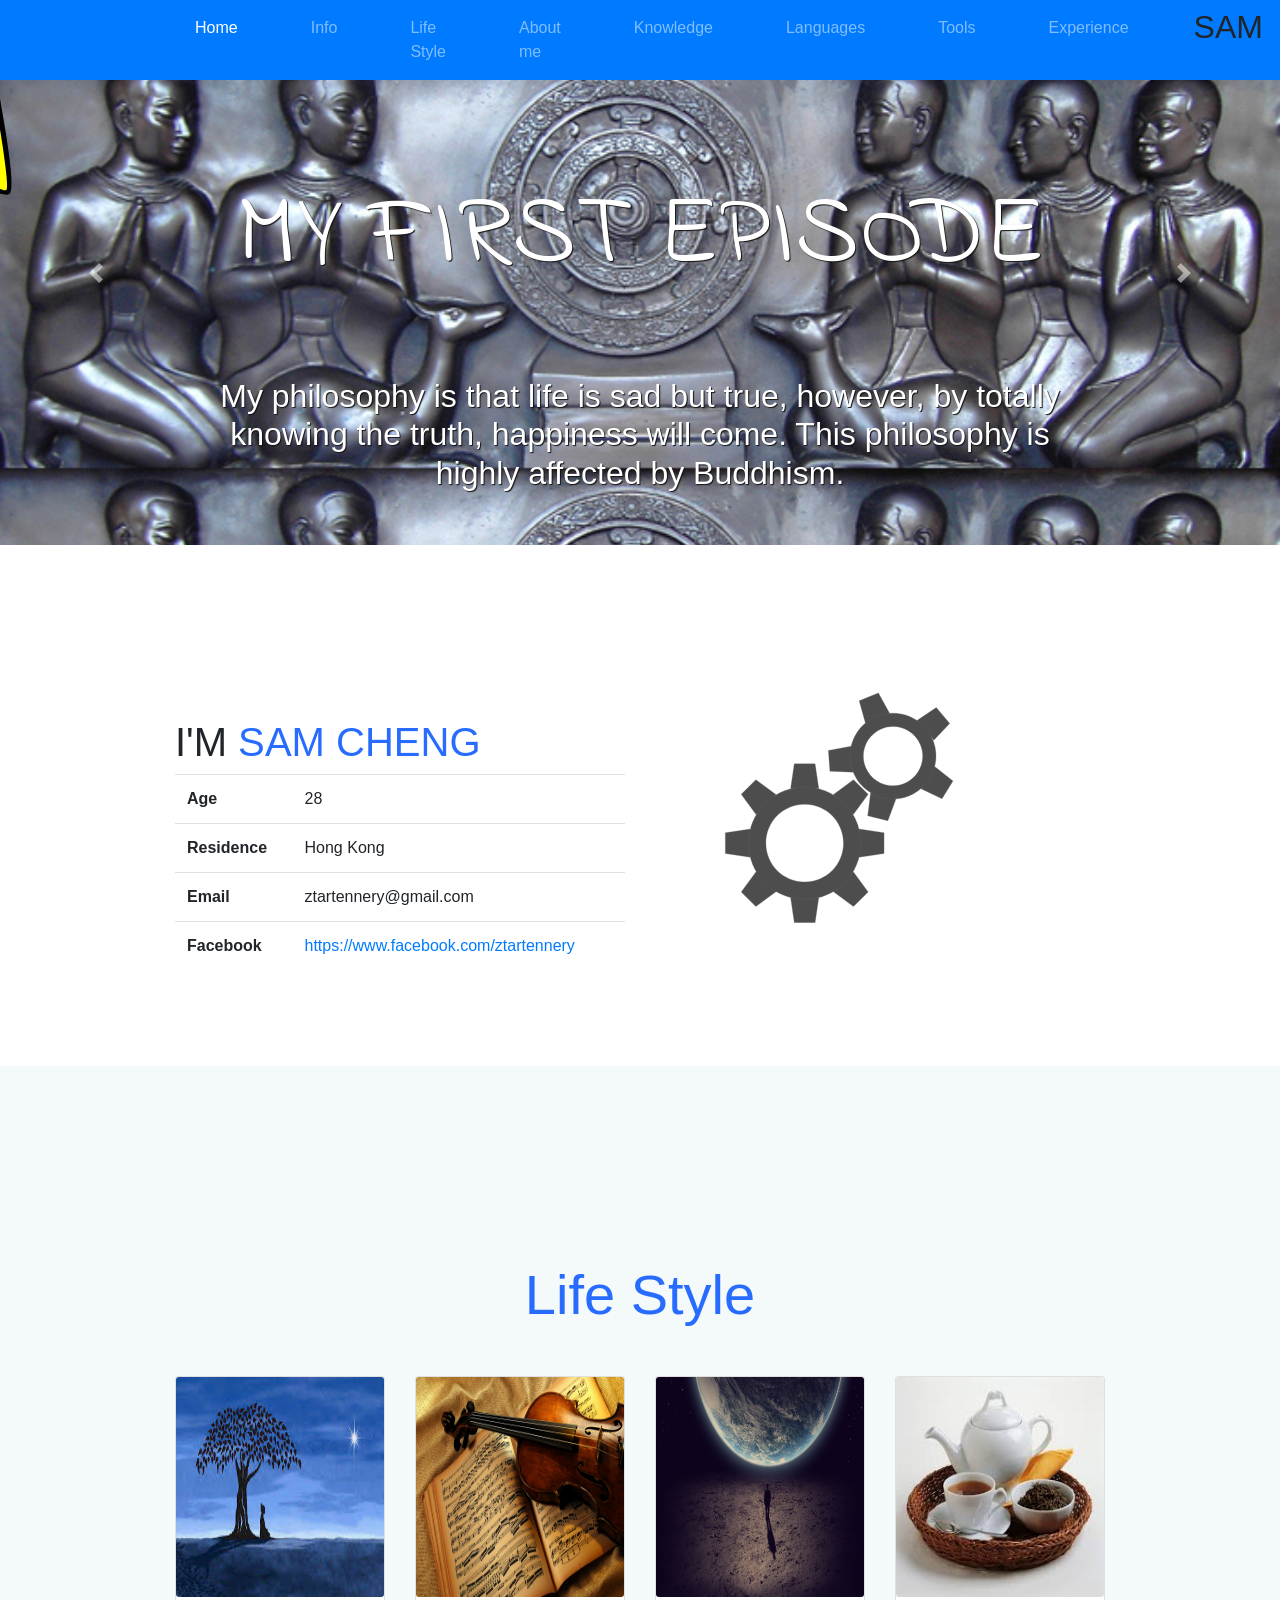
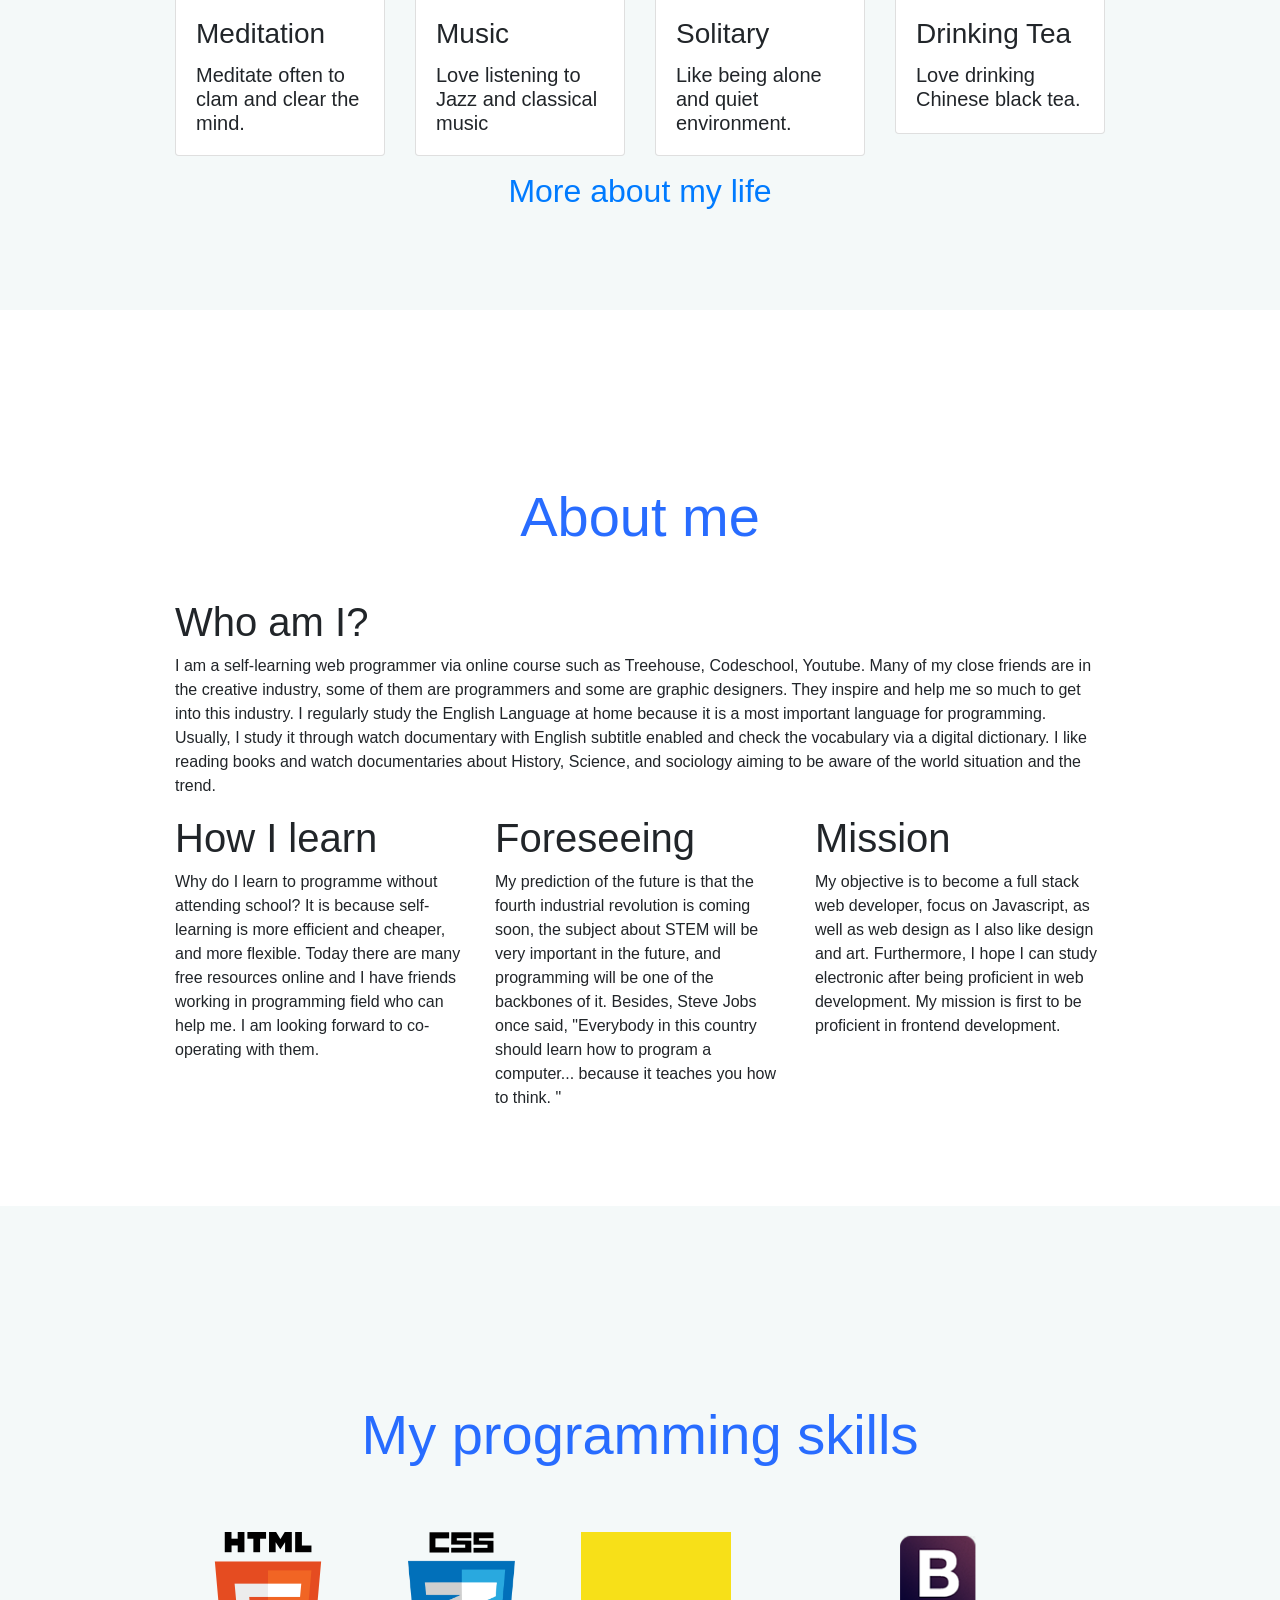
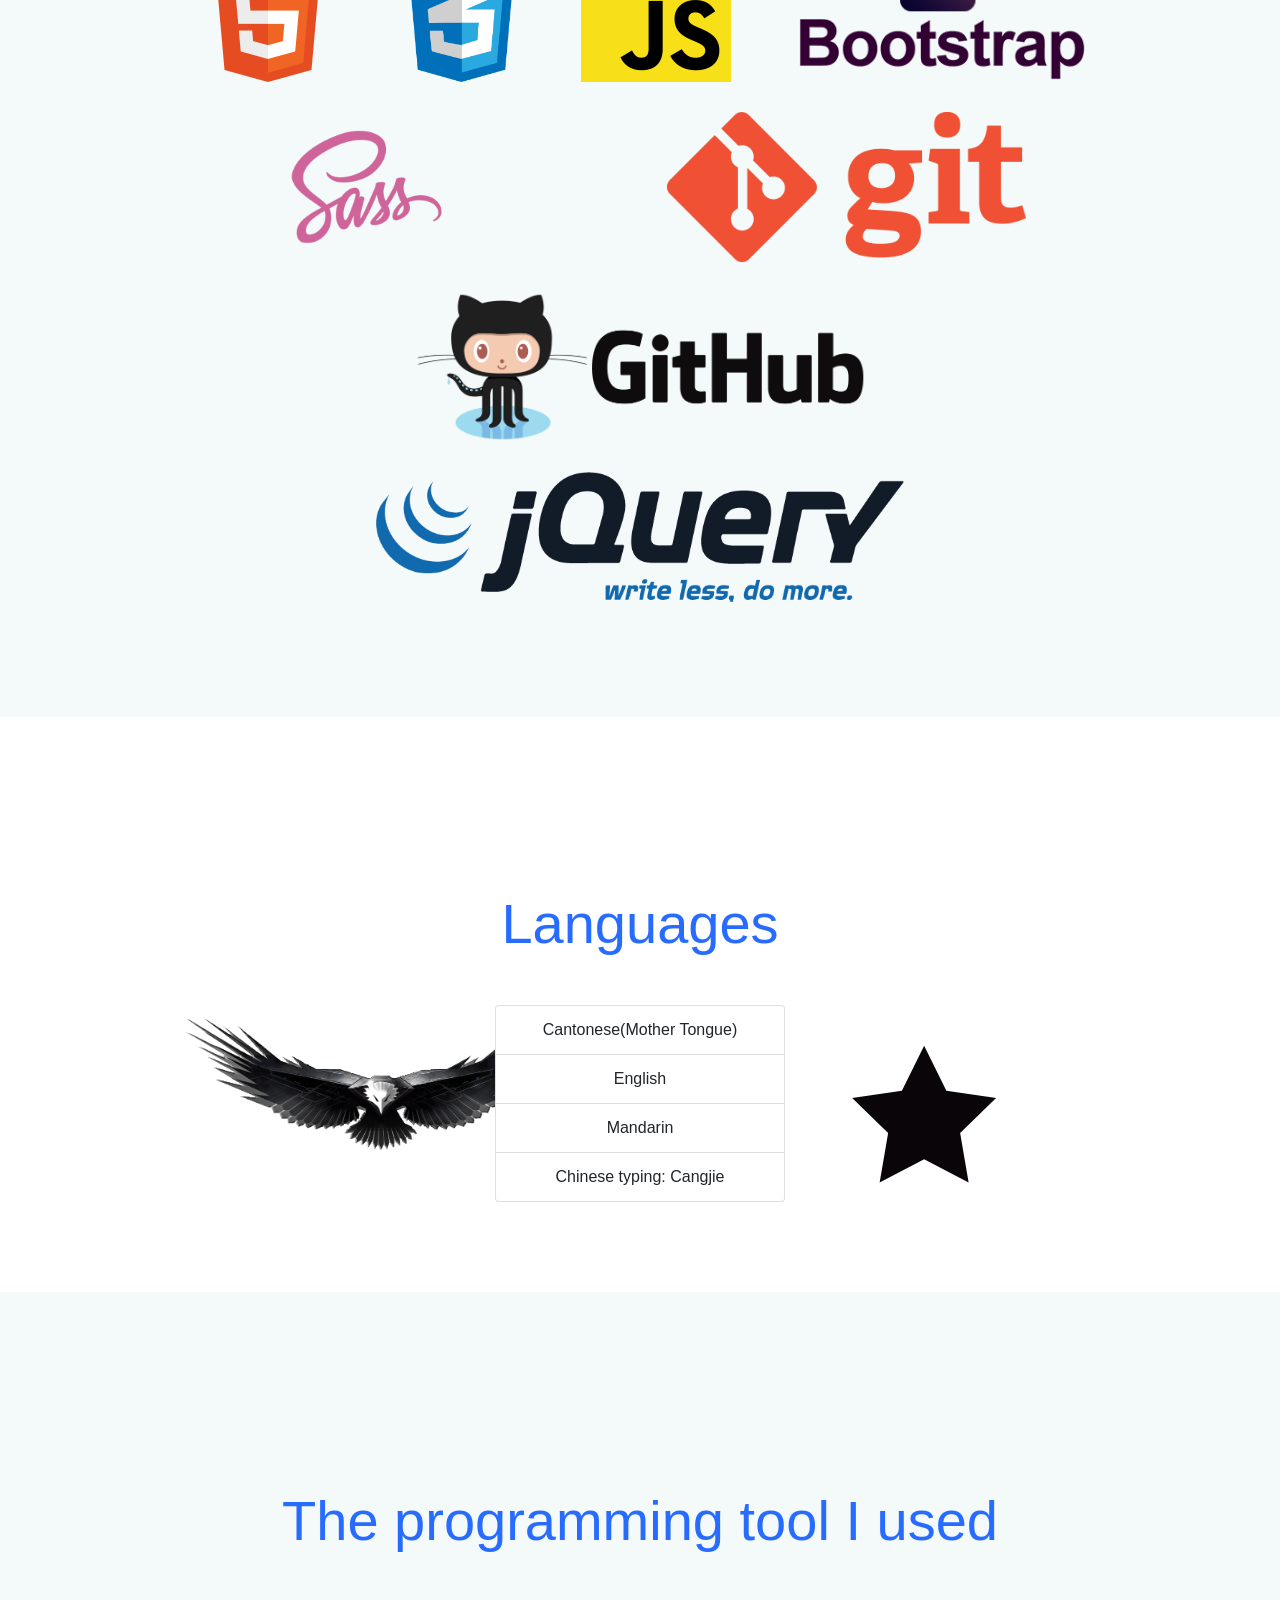
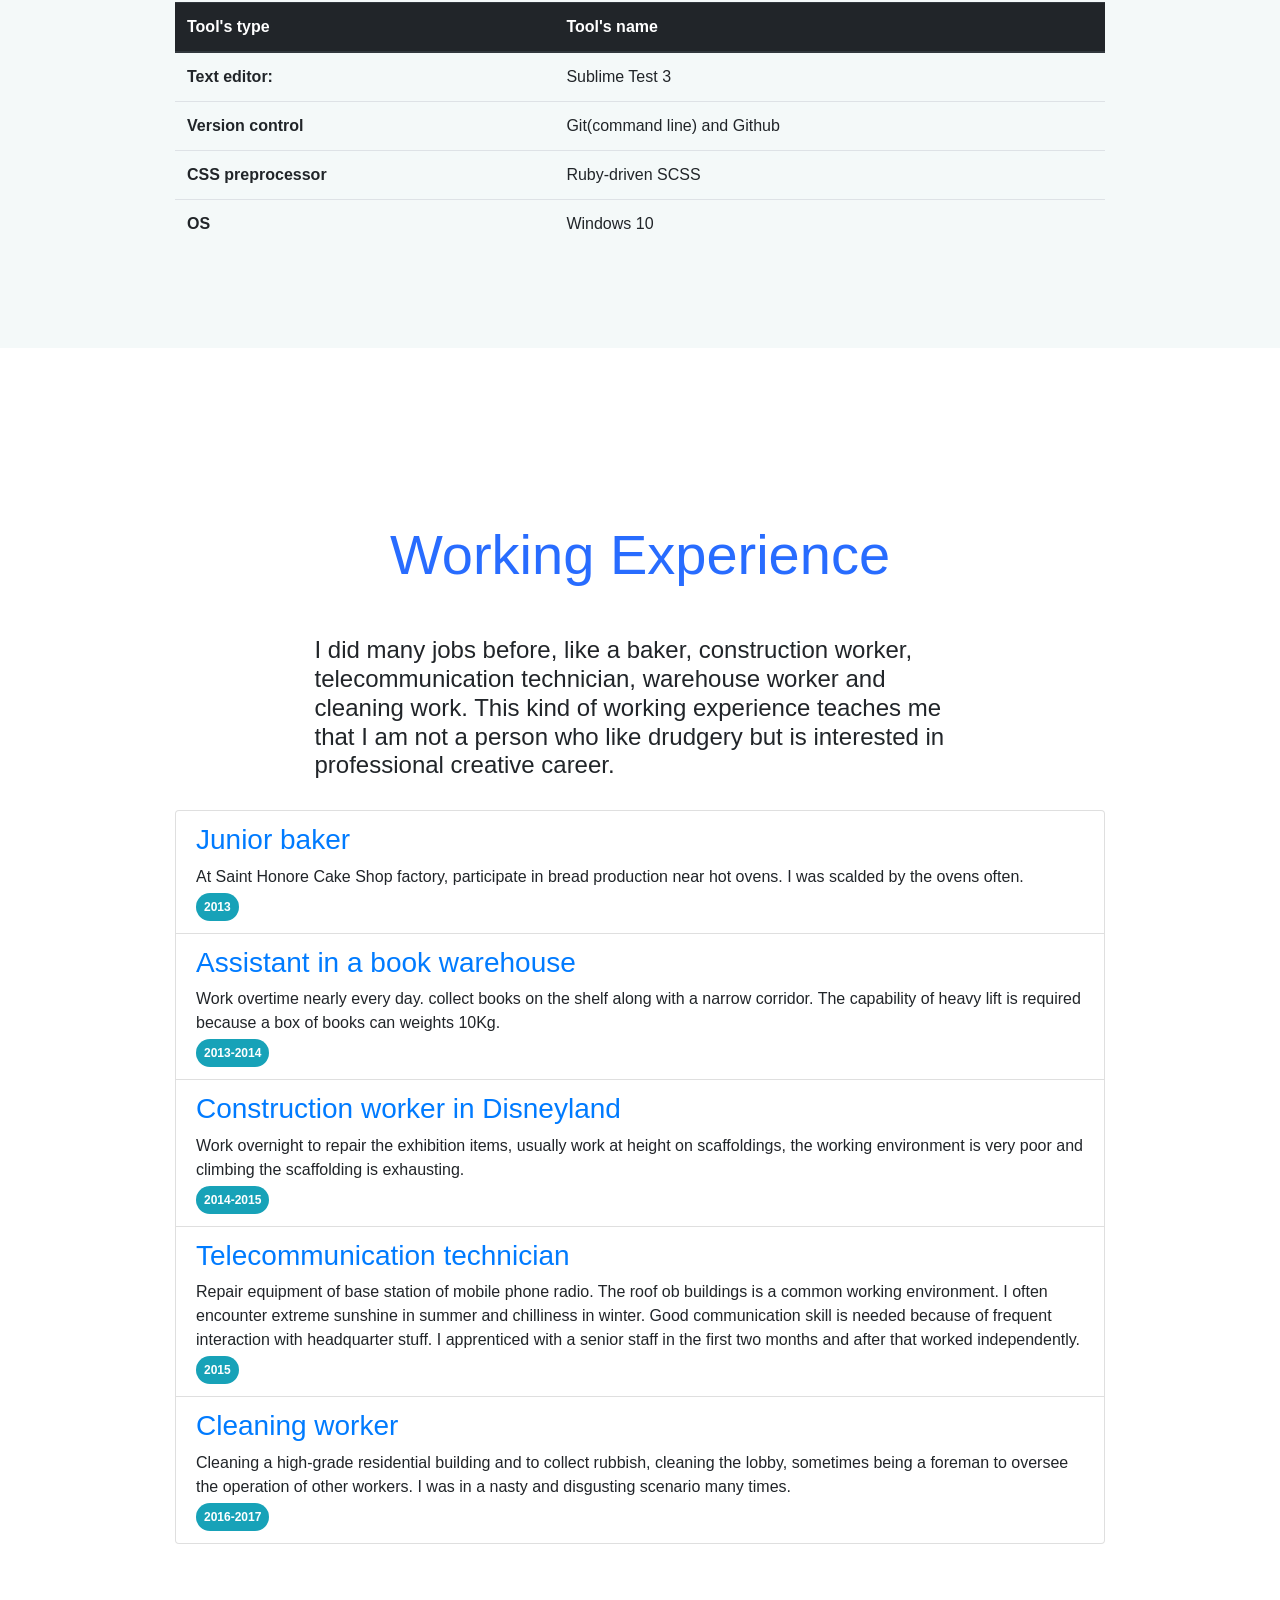
==== commit fd8b400e: "three star" ====
--- a/index.html
+++ b/index.html
@@ -17,6 +17,26 @@
 </head>
 
 <body id="home" data-spy="scroll" data-target=".navbar" data-offset="250">
+    <?xml version="1.0" encoding="UTF-8" standalone="no"?>
+    <!-- Created with Inkscape (http://www.inkscape.org/) -->
+    <svg id="yellow-star1" xmlns:svg="http://www.w3.org/2000/svg" xmlns="http://www.w3.org/2000/svg" version="1.0" width="400" height="400">
+        <defs id="defs4" />
+        <g id="layer1">
+            <path d="M 200.30535,69.729172 C 205.21044,69.729172 236.50709,141.52218 240.4754,144.40532 C 244.4437,147.28846 322.39411,154.86809 323.90987,159.53312 C 325.42562,164.19814 266.81761,216.14828 265.30186,220.81331 C 263.7861,225.47833 280.66544,301.9558 276.69714,304.83894 C 272.72883,307.72209 205.21044,268.03603 200.30534,268.03603 C 195.40025,268.03603 127.88185,307.72208 123.91355,304.83894 C 119.94524,301.9558 136.82459,225.47832 135.30883,220.8133 C 133.79307,216.14828 75.185066,164.19813 76.700824,159.53311 C 78.216581,154.86809 156.16699,147.28846 160.13529,144.40532 C 164.1036,141.52218 195.40025,69.729172 200.30535,69.729172 z " style="opacity:1;fill:#ffff00;fill-opacity:1;stroke:#000000;stroke-width:2;stroke-linecap:round;stroke-miterlimit:4;stroke-dasharray:none;stroke-opacity:1" id="path2160" />
+        </g>
+    </svg>
+    <svg id="yellow-star2" xmlns:svg="http://www.w3.org/2000/svg" xmlns="http://www.w3.org/2000/svg" version="1.0" width="400" height="400">
+        <defs id="defs4" />
+        <g id="layer1">
+            <path d="M 200.30535,69.729172 C 205.21044,69.729172 236.50709,141.52218 240.4754,144.40532 C 244.4437,147.28846 322.39411,154.86809 323.90987,159.53312 C 325.42562,164.19814 266.81761,216.14828 265.30186,220.81331 C 263.7861,225.47833 280.66544,301.9558 276.69714,304.83894 C 272.72883,307.72209 205.21044,268.03603 200.30534,268.03603 C 195.40025,268.03603 127.88185,307.72208 123.91355,304.83894 C 119.94524,301.9558 136.82459,225.47832 135.30883,220.8133 C 133.79307,216.14828 75.185066,164.19813 76.700824,159.53311 C 78.216581,154.86809 156.16699,147.28846 160.13529,144.40532 C 164.1036,141.52218 195.40025,69.729172 200.30535,69.729172 z " style="opacity:1;fill:#ffff00;fill-opacity:1;stroke:#000000;stroke-width:2;stroke-linecap:round;stroke-miterlimit:4;stroke-dasharray:none;stroke-opacity:1" id="path2160" />
+        </g>
+    </svg>
+    <svg id="yellow-star3" xmlns:svg="http://www.w3.org/2000/svg" xmlns="http://www.w3.org/2000/svg" version="1.0" width="400" height="400">
+        <defs id="defs4" />
+        <g id="layer1">
+            <path d="M 200.30535,69.729172 C 205.21044,69.729172 236.50709,141.52218 240.4754,144.40532 C 244.4437,147.28846 322.39411,154.86809 323.90987,159.53312 C 325.42562,164.19814 266.81761,216.14828 265.30186,220.81331 C 263.7861,225.47833 280.66544,301.9558 276.69714,304.83894 C 272.72883,307.72209 205.21044,268.03603 200.30534,268.03603 C 195.40025,268.03603 127.88185,307.72208 123.91355,304.83894 C 119.94524,301.9558 136.82459,225.47832 135.30883,220.8133 C 133.79307,216.14828 75.185066,164.19813 76.700824,159.53311 C 78.216581,154.86809 156.16699,147.28846 160.13529,144.40532 C 164.1036,141.52218 195.40025,69.729172 200.30535,69.729172 z " style="opacity:1;fill:#ffff00;fill-opacity:1;stroke:#000000;stroke-width:2;stroke-linecap:round;stroke-miterlimit:4;stroke-dasharray:none;stroke-opacity:1" id="path2160" />
+        </g>
+    </svg>
     <!-- navbar-->
     <nav class="navbar navbar-expand-lg navbar-dark bg-primary fixed-top">
         <div class="container">
@@ -80,7 +100,7 @@
         <div class="container">
             <div class="row">
                 <!-- info -->
-                <div id="info" class="col-md container mar anchor-padding">
+                <div id="info" class="section col-md container mar anchor-padding">
                     <h1 class="mt-5">I'M <span id="name" class="tlt">SAM CHENG</span></h1>
                     <table class="table table-hover">
                         <tbody>
@@ -106,7 +126,7 @@
                 </div>
                 <!-- /info -->
                 <!-- two gears -->
-                <svg class="col-md" version="1.1" xmlns="http://www.w3.org/2000/svg" xmlns:xlink="http://www.w3.org/1999/xlink" x="0px" y="0px" viewBox="0 0 1566.2 840" style="enable-background:new 0 0 1566.2 840;" xml:space="preserve">
+                <svg class="col-md section" version="1.1" xmlns="http://www.w3.org/2000/svg" xmlns:xlink="http://www.w3.org/1999/xlink" x="0px" y="0px" viewBox="0 0 1566.2 840" style="enable-background:new 0 0 1566.2 840;" xml:space="preserve">
                     <style type="text/css">
                     .st0 {
                         fill: #4D4D4D;
@@ -161,7 +181,7 @@
         </div>
         <!-- cards-->
         <div class="grey-background">
-            <div id="LifeStyle" class="mar container anchor-padding">
+            <div id="LifeStyle" class=" section mar container anchor-padding">
                 <h1 class="display-4 text-center my-5  section-heading">Life Style</h1>
                 <div class="row">
                     <div class="col-md-6 col-lg-3">
@@ -206,7 +226,7 @@
         </div>
         <!-- /cards-->
         <!-- main content -->
-        <div id="aboutme" class="mar container anchor-padding ">
+        <div id="aboutme" class="section mar container anchor-padding ">
             <h1 class="display-4 text-center my-5 section-heading ">About me</h1>
             <h1>Who am I?</h1>
             <p>I am a self-learning web programmer via online course such as Treehouse, Codeschool, Youtube. Many of my close friends are in the creative industry, some of them are programmers and some are graphic designers. They inspire and help me so much to get into this industry. I regularly study the English Language at home because it is a most important language for programming. Usually, I study it through watch documentary with English subtitle enabled and check the vocabulary via a digital dictionary. I like reading books and watch documentaries about History, Science, and sociology aiming to be aware of the world situation and the trend.</p>
@@ -228,7 +248,7 @@
         <!-- /main contect -->
         <!-- knowledge -->
         <div class="grey-background ">
-            <div id="knowledge" class="mar container anchor-padding ">
+            <div id="knowledge" class="section mar container anchor-padding ">
                 <h1 class="display-4 text-center my-5 section-heading ">My programming skills</h1>
                 <div class="d-flex justify-content-around row ">
                     <img src="img/knowledge_picture/html5-logo.png" height="180px" data-toggle="tooltip" data-placement="top" data-html=true title="<h4>Hypertext Markup Language, a standardized system for tagging text files to achieve font, colour, graphic, and hyperlink effects on World Wide Web pages.</h4>">
@@ -244,7 +264,7 @@
         </div>
         <!-- /knowledge -->
         <!-- language -->
-        <div id="language" class="mar container anchor-padding">
+        <div id="language" class="section mar container anchor-padding">
             <h1 class="display-4 text-center my-5 section-heading">Languages</h1>
             <div class="row">
                 <div class="col-md-4"><img id="eaglepng" src="img/eagle.png"></div>
@@ -294,7 +314,7 @@
         <!-- /language -->
         <!-- tools -->
         <div class="grey-background">
-            <div id="tools" class="mar container anchor-padding">
+            <div id="tools" class="section mar container anchor-padding">
                 <h1 class="display-4 text-center my-5 section-heading ">The programming tool I used</h1>
                 <table class="table table-hover ">
                     <thead class="bg-primary thead-dark">
@@ -326,7 +346,7 @@
         </div>
         <!-- /tools -->
         <!-- Working Experience -->
-        <div id="experience" class="mar container anchor-padding">
+        <div id="experience" class="section mar container anchor-padding">
             <h1 class="display-4 text-center my-5 section-heading">Working Experience</h1>
             <h4 class="narrow ">I did many jobs before, like a baker, construction worker, telecommunication technician, warehouse worker and cleaning work. This kind of working experience teaches me that I am not a person who like drudgery but is interested in professional creative career.</h4>
             <ul class="list-group ">
@@ -418,6 +438,10 @@
     <script type="text/javascript" src="animsition/js/animsition.min.js"></script>
     <script src="https://cdnjs.cloudflare.com/ajax/libs/gsap/1.20.4/TweenMax.min.js"></script>
     <script type="text/javascript" src="greensock-js-shockingly-green/src/minified/plugins/MorphSVGPlugin.min.js"></script>
+    <!--  <script src="//cdnjs.cloudflare.com/ajax/libs/ScrollMagic/2.0.5/ScrollMagic.min.js"></script>
+    <script src="//cdnjs.cloudflare.com/ajax/libs/ScrollMagic/2.0.5/plugins/debug.addIndicators.min.js"></script> -->
+    <script type="text/javascript" src="janpaepke-ScrollMagic-ae215ee/scrollmagic/uncompressed/ScrollMagic.js"></script>
+    <script type="text/javascript" src="janpaepke-ScrollMagic-ae215ee/scrollmagic/uncompressed/plugins/animation.gsap.js"></script>
     <script type="text/javascript" src="js/main.js"></script>
 </body>
 
--- a/css/mystyle.css
+++ b/css/mystyle.css
@@ -1 +1 @@
-#heart-simple-shape-silhouette,#thumb{visibility:hidden}#eaglepng{height:150px;margin-right:50px}.mar{margin:80px auto}.container{max-width:75%}.card-img{height:220px}h5.card-text{min-height:50px}.carousel-item{height:500px;background-image:url("../img/buddha2.jpg");background-size:100%}.carousel-item h2{text-shadow:1px 1px 1px #141414;height:120px}.carousel-item h1{font-family:'Indie Flower', cursive;text-shadow:1px 1px 1px #141414;font-size:100px;margin-bottom:80px}.carousel-item:nth-child(2){background-image:url("../img/bluekey.jpg");background-size:100%}.carousel-item:nth-child(3){background-image:url("../img/keyboard.jpg");background-size:100%}#knowledge img{transition:transform .2s}#knowledge img:hover{transform:scale(1.15)}#powerup a{padding-right:65px}#name,.section-heading{color:#286cff}.anchor-padding{padding-top:45px}.narrow{width:70%;margin:0 auto 30px}.itemdiv{height:700px}.itemdiv .book-photo{max-height:500px;float:left;margin-right:35px}.itemdiv p{font-size:25px;text-shadow:2px 2px 0px #000;color:white}.itemdiv h1{margin-bottom:40px;color:orange}.itemdiv iframe{float:left;margin-right:35px}.grey-background{padding-top:22px;padding-bottom:20px;background-color:#F4F9F9}#knowledge img{padding:15px}.button{display:inline-block;text-align:center;vertical-align:middle;padding:16px 24px;border:1px solid #a12727;border-radius:8px;background:#ff8c00;background:-webkit-gradient(linear, left top, left bottom, from(#ff8c00), to(#992727));background:-moz-linear-gradient(top, #ff8c00, #992727);background:linear-gradient(to bottom, #ff8c00, #992727);text-shadow:#591717 1px 1px 1px;font:normal normal bold 20px arial;color:#ffffff;text-decoration:none}.button:hover,.button:focus{background:#ffa800;background:-webkit-gradient(linear, left top, left bottom, from(#ffa800), to(#b62f2f));background:-moz-linear-gradient(top, #ffa800, #b62f2f);background:linear-gradient(to bottom, #ffa800, #b62f2f);color:#ffffff;text-decoration:none}.button:active{background:#995400;background:-webkit-gradient(linear, left top, left bottom, from(#995400), to(#982727));background:-moz-linear-gradient(top, #995400, #982727);background:linear-gradient(to bottom, #995400, #982727)}.button:before{content:"\0000a0";display:inline-block;height:24px;width:24px;line-height:24px;margin:0 4px -6px -4px;position:relative;top:0px;left:0px;background:url("[data-uri]") no-repeat left center transparent;background-size:100% 100%}
+#yellow-star1{position:fixed;left:-30%;top:-35%;z-index:10}#yellow-star2{position:fixed;left:-30%;top:-30%;z-index:10;transform:scale(2.5, 2.5)}#yellow-star3{position:fixed;left:-30%;top:-25%;z-index:10;transform:scale(0.5, 0.5)}#heart-simple-shape-silhouette,#thumb{visibility:hidden}#eaglepng{height:150px;margin-right:50px}.mar{margin:80px auto}.container{max-width:75%}.card-img{height:220px}h5.card-text{min-height:50px}.carousel-item{height:500px;background-image:url("../img/buddha2.jpg");background-size:100%}.carousel-item h2{text-shadow:1px 1px 1px #141414;height:120px}.carousel-item h1{font-family:'Indie Flower', cursive;text-shadow:1px 1px 1px #141414;font-size:100px;margin-bottom:80px}.carousel-item:nth-child(2){background-image:url("../img/bluekey.jpg");background-size:100%}.carousel-item:nth-child(3){background-image:url("../img/keyboard.jpg");background-size:100%}#knowledge img{transition:transform .2s}#knowledge img:hover{transform:scale(1.15)}#powerup a{padding-right:65px}#name,.section-heading{color:#286cff}.anchor-padding{padding-top:45px}.narrow{width:70%;margin:0 auto 30px}.itemdiv{height:700px}.itemdiv .book-photo{max-height:500px;float:left;margin-right:35px}.itemdiv p{font-size:25px;text-shadow:2px 2px 0px #000;color:white}.itemdiv h1{margin-bottom:40px;color:orange}.itemdiv iframe{float:left;margin-right:35px}.grey-background{padding-top:22px;padding-bottom:20px;background-color:#F4F9F9}#knowledge img{padding:15px}.button{display:inline-block;text-align:center;vertical-align:middle;padding:16px 24px;border:1px solid #a12727;border-radius:8px;background:#ff8c00;background:-webkit-gradient(linear, left top, left bottom, from(#ff8c00), to(#992727));background:-moz-linear-gradient(top, #ff8c00, #992727);background:linear-gradient(to bottom, #ff8c00, #992727);text-shadow:#591717 1px 1px 1px;font:normal normal bold 20px arial;color:#ffffff;text-decoration:none}.button:hover,.button:focus{background:#ffa800;background:-webkit-gradient(linear, left top, left bottom, from(#ffa800), to(#b62f2f));background:-moz-linear-gradient(top, #ffa800, #b62f2f);background:linear-gradient(to bottom, #ffa800, #b62f2f);color:#ffffff;text-decoration:none}.button:active{background:#995400;background:-webkit-gradient(linear, left top, left bottom, from(#995400), to(#982727));background:-moz-linear-gradient(top, #995400, #982727);background:linear-gradient(to bottom, #995400, #982727)}.button:before{content:"\0000a0";display:inline-block;height:24px;width:24px;line-height:24px;margin:0 4px -6px -4px;position:relative;top:0px;left:0px;background:url("[data-uri]") no-repeat left center transparent;background-size:100% 100%}
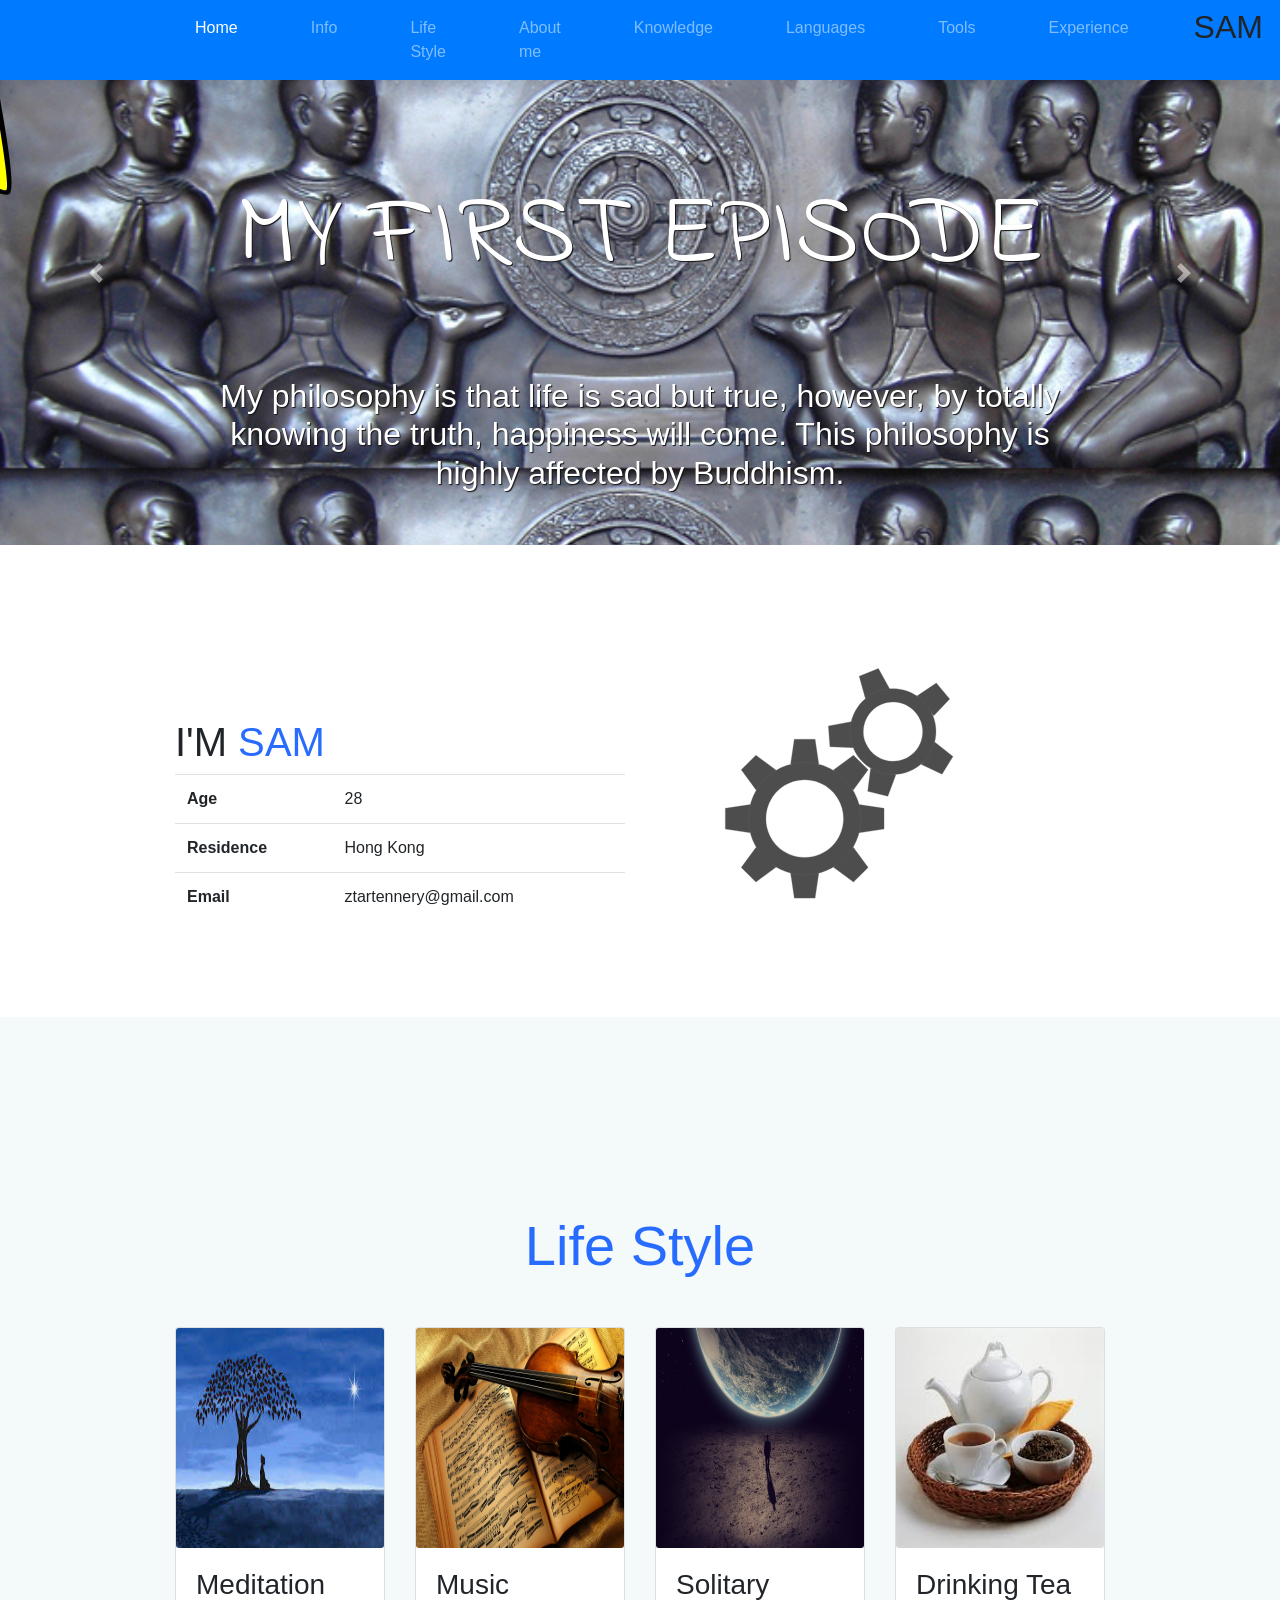
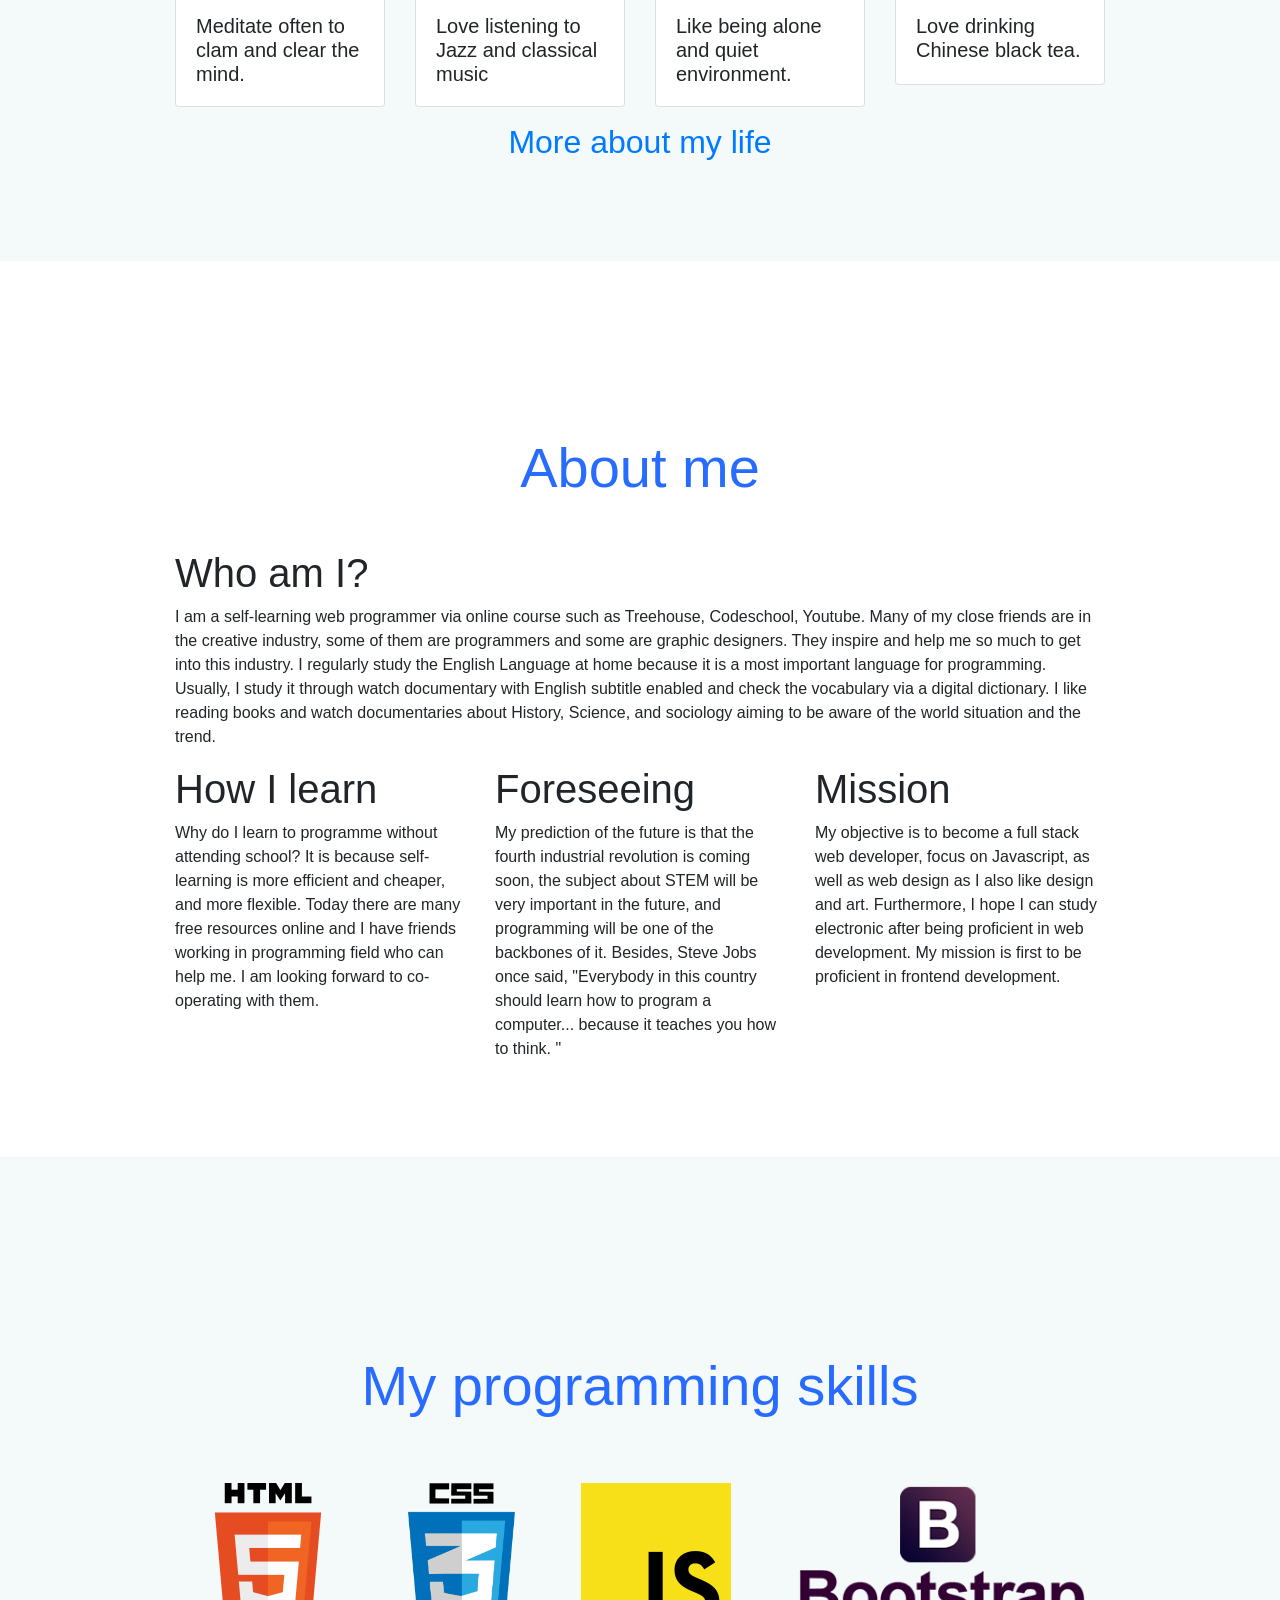
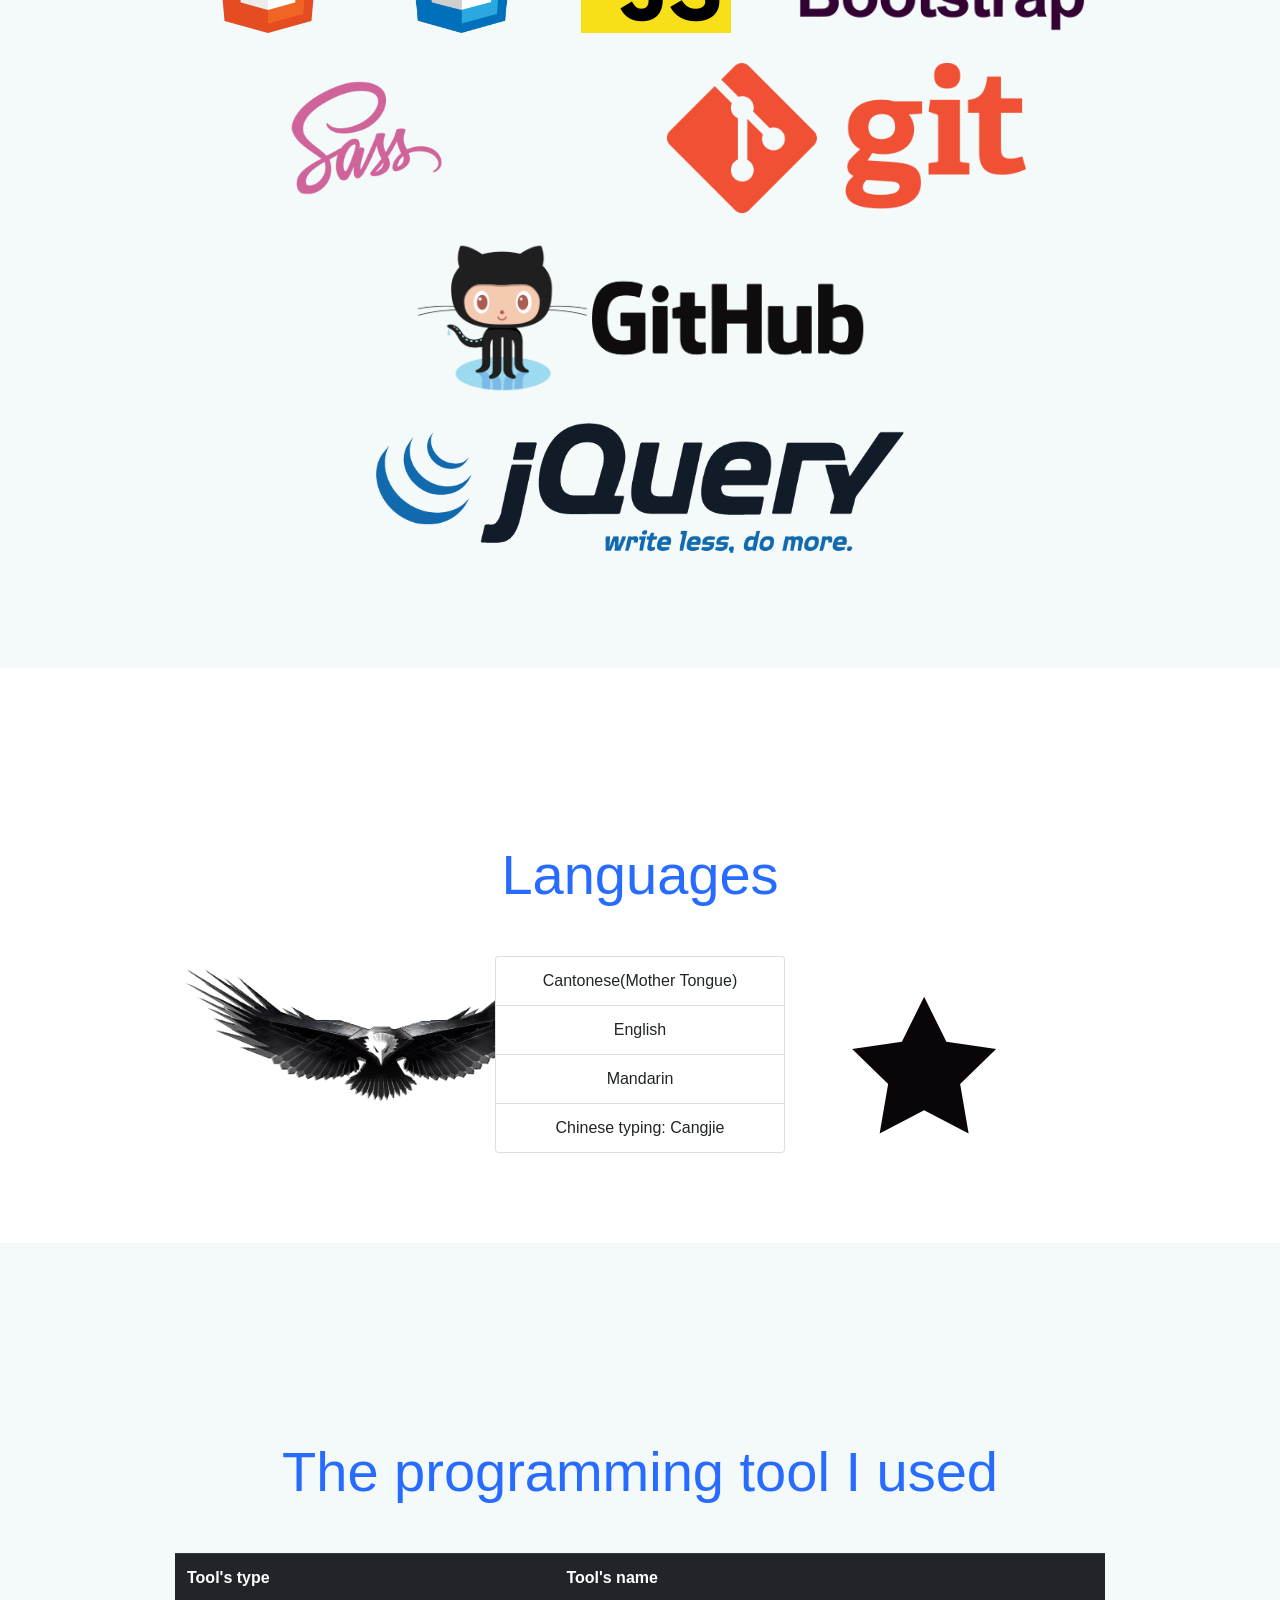
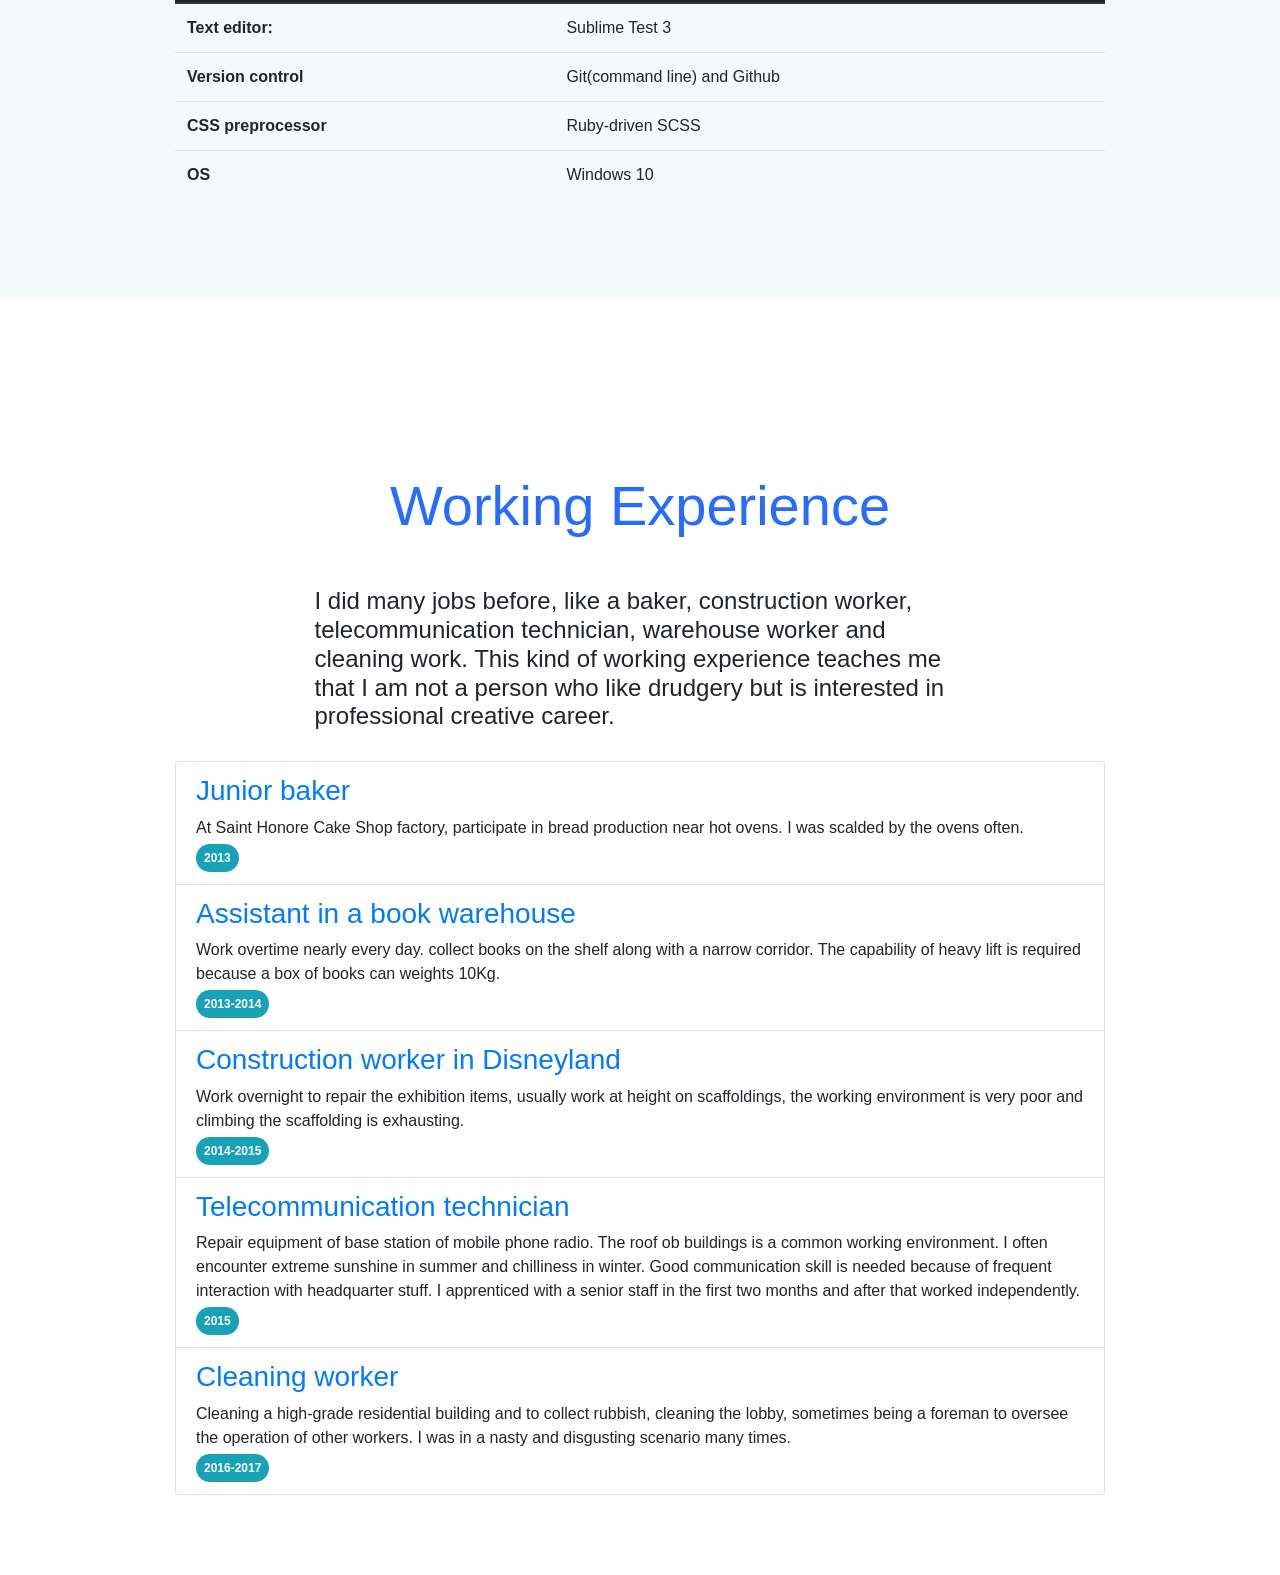
==== commit ee38e902: "Update index.html" ====
--- a/index.html
+++ b/index.html
@@ -37,6 +37,29 @@
             <path d="M 200.30535,69.729172 C 205.21044,69.729172 236.50709,141.52218 240.4754,144.40532 C 244.4437,147.28846 322.39411,154.86809 323.90987,159.53312 C 325.42562,164.19814 266.81761,216.14828 265.30186,220.81331 C 263.7861,225.47833 280.66544,301.9558 276.69714,304.83894 C 272.72883,307.72209 205.21044,268.03603 200.30534,268.03603 C 195.40025,268.03603 127.88185,307.72208 123.91355,304.83894 C 119.94524,301.9558 136.82459,225.47832 135.30883,220.8133 C 133.79307,216.14828 75.185066,164.19813 76.700824,159.53311 C 78.216581,154.86809 156.16699,147.28846 160.13529,144.40532 C 164.1036,141.52218 195.40025,69.729172 200.30535,69.729172 z " style="opacity:1;fill:#ffff00;fill-opacity:1;stroke:#000000;stroke-width:2;stroke-linecap:round;stroke-miterlimit:4;stroke-dasharray:none;stroke-opacity:1" id="path2160" />
         </g>
     </svg>
+    <?xml version="1.0" encoding="iso-8859-1"?>
+    <!-- Generator: Adobe Illustrator 19.0.0, SVG Export Plug-In . SVG Version: 6.00 Build 0)  -->
+    <svg id="ufo" version="1.1" id="Layer_1" xmlns="http://www.w3.org/2000/svg" xmlns:xlink="http://www.w3.org/1999/xlink" x="0px" y="0px" viewBox="0 0 280.058 280.058" style="enable-background:new 0 0 280.058 280.058;" xml:space="preserve">
+        <g>
+            <path style="fill:#324D5B;" d="M140.027,214.41c-14.491,0-26.253,11.761-26.253,26.253s11.761,26.253,26.253,26.253
+        c14.491,0,26.253-11.761,26.253-26.253S154.518,214.41,140.027,214.41z M210.034,196.91c-14.491,0-26.253,11.752-26.253,26.253
+        s11.761,26.253,26.253,26.253c14.491,0,26.253-11.752,26.253-26.253S224.525,196.91,210.034,196.91z M70.02,196.91
+        c-14.491,0-26.253,11.752-26.253,26.253s11.761,26.253,26.253,26.253s26.253-11.752,26.253-26.253S84.511,196.91,70.02,196.91z" />
+            <path style="fill:#F4B459;" d="M59.536,129.859c44.376-27.346,116.325-27.346,160.709,0s44.376,71.678,0,99.025
+        s-116.334,27.346-160.709,0S15.152,157.206,59.536,129.859z" />
+            <path style="fill:#324D5B;" d="M41.02,81.222c54.675-32.466,143.339-32.466,198.032,0c54.675,32.466,54.675,85.102,0,117.568
+        c-54.693,32.474-143.356,32.474-198.032,0C-13.673,166.324-13.673,113.688,41.02,81.222z" />
+            <path style="fill:#E4E7E7;" d="M140.027,13.142c48.331,0,87.509,39.178,87.509,87.509s-39.178,70.007-87.509,70.007
+        s-87.509-21.676-87.509-70.007S91.696,13.142,140.027,13.142z" />
+            <path style="fill:#3DB39E;" d="M189.898,160.768c1.698-5.154,2.634-10.659,2.634-16.364v-43.755
+        c0-28.992-23.505-52.505-52.505-52.505c-28.992,0-52.505,23.505-52.505,52.505v43.754c0,5.706,0.945,11.21,2.634,16.364
+        c14.15,6.668,31.319,9.888,49.871,9.888C158.57,170.656,175.739,167.436,189.898,160.768z" />
+            <path style="fill:#FFFFFF;" d="M140.027,83.147c14.491,0,26.253,11.752,26.253,26.253c0,14.509-11.761,26.261-26.253,26.261
+        c-14.491,0-26.253-11.752-26.253-26.261C113.774,94.9,125.535,83.147,140.027,83.147z" />
+            <path style="fill:#324D5B;" d="M140.027,100.649c4.839,0,8.751,3.92,8.751,8.751c0,4.839-3.912,8.751-8.751,8.751
+        s-8.751-3.912-8.751-8.751C131.276,104.57,135.188,100.649,140.027,100.649z" />
+        </g>
+    </svg>
     <!-- navbar-->
     <nav class="navbar navbar-expand-lg navbar-dark bg-primary fixed-top">
         <div class="container">
@@ -101,7 +124,7 @@
             <div class="row">
                 <!-- info -->
                 <div id="info" class="section col-md container mar anchor-padding">
-                    <h1 class="mt-5">I'M <span id="name" class="tlt">SAM CHENG</span></h1>
+                    <h1 class="mt-5">I'M <span id="name" class="tlt">SAM</span></h1>
                     <table class="table table-hover">
                         <tbody>
                             <tr>
@@ -116,11 +139,7 @@
                                 <th scope="row">Email</th>
                                 <td>ztartennery@gmail.com</td>
                             </tr>
-                            <tr>
-                                <th scope="row">Facebook</th>
-                                <td><a href="https://www.facebook.com/ztartennery">https://www.facebook.com/ztartennery</a>
-                                </td>
-                            </tr>
+                            
                         </tbody>
                     </table>
                 </div>
@@ -442,7 +461,8 @@
     <script src="//cdnjs.cloudflare.com/ajax/libs/ScrollMagic/2.0.5/plugins/debug.addIndicators.min.js"></script> -->
     <script type="text/javascript" src="janpaepke-ScrollMagic-ae215ee/scrollmagic/uncompressed/ScrollMagic.js"></script>
     <script type="text/javascript" src="janpaepke-ScrollMagic-ae215ee/scrollmagic/uncompressed/plugins/animation.gsap.js"></script>
+    <script type="text/javascript" src="greensock-js-shockingly-green/src/minified/easing/CustomEase.min.js"></script>
     <script type="text/javascript" src="js/main.js"></script>
 </body>
 
-</html>+</html>
--- a/css/mystyle.css
+++ b/css/mystyle.css
@@ -1 +1 @@
-#yellow-star1{position:fixed;left:-30%;top:-35%;z-index:10}#yellow-star2{position:fixed;left:-30%;top:-30%;z-index:10;transform:scale(2.5, 2.5)}#yellow-star3{position:fixed;left:-30%;top:-25%;z-index:10;transform:scale(0.5, 0.5)}#heart-simple-shape-silhouette,#thumb{visibility:hidden}#eaglepng{height:150px;margin-right:50px}.mar{margin:80px auto}.container{max-width:75%}.card-img{height:220px}h5.card-text{min-height:50px}.carousel-item{height:500px;background-image:url("../img/buddha2.jpg");background-size:100%}.carousel-item h2{text-shadow:1px 1px 1px #141414;height:120px}.carousel-item h1{font-family:'Indie Flower', cursive;text-shadow:1px 1px 1px #141414;font-size:100px;margin-bottom:80px}.carousel-item:nth-child(2){background-image:url("../img/bluekey.jpg");background-size:100%}.carousel-item:nth-child(3){background-image:url("../img/keyboard.jpg");background-size:100%}#knowledge img{transition:transform .2s}#knowledge img:hover{transform:scale(1.15)}#powerup a{padding-right:65px}#name,.section-heading{color:#286cff}.anchor-padding{padding-top:45px}.narrow{width:70%;margin:0 auto 30px}.itemdiv{height:700px}.itemdiv .book-photo{max-height:500px;float:left;margin-right:35px}.itemdiv p{font-size:25px;text-shadow:2px 2px 0px #000;color:white}.itemdiv h1{margin-bottom:40px;color:orange}.itemdiv iframe{float:left;margin-right:35px}.grey-background{padding-top:22px;padding-bottom:20px;background-color:#F4F9F9}#knowledge img{padding:15px}.button{display:inline-block;text-align:center;vertical-align:middle;padding:16px 24px;border:1px solid #a12727;border-radius:8px;background:#ff8c00;background:-webkit-gradient(linear, left top, left bottom, from(#ff8c00), to(#992727));background:-moz-linear-gradient(top, #ff8c00, #992727);background:linear-gradient(to bottom, #ff8c00, #992727);text-shadow:#591717 1px 1px 1px;font:normal normal bold 20px arial;color:#ffffff;text-decoration:none}.button:hover,.button:focus{background:#ffa800;background:-webkit-gradient(linear, left top, left bottom, from(#ffa800), to(#b62f2f));background:-moz-linear-gradient(top, #ffa800, #b62f2f);background:linear-gradient(to bottom, #ffa800, #b62f2f);color:#ffffff;text-decoration:none}.button:active{background:#995400;background:-webkit-gradient(linear, left top, left bottom, from(#995400), to(#982727));background:-moz-linear-gradient(top, #995400, #982727);background:linear-gradient(to bottom, #995400, #982727)}.button:before{content:"\0000a0";display:inline-block;height:24px;width:24px;line-height:24px;margin:0 4px -6px -4px;position:relative;top:0px;left:0px;background:url("[data-uri]") no-repeat left center transparent;background-size:100% 100%}
+#yellow-star1{position:fixed;left:-30%;top:-35%;z-index:10}#yellow-star2{position:fixed;left:-30%;top:-30%;z-index:10;transform:scale(2.5, 2.5)}#yellow-star3{position:fixed;left:-30%;top:-25%;z-index:10;transform:scale(0.5, 0.5)}#ufo{position:fixed;right:-70%;bottom:10%;z-index:10;transform:scale(0.2, 0.2)}#heart-simple-shape-silhouette,#thumb{visibility:hidden}#eaglepng{height:150px;margin-right:50px}.mar{margin:80px auto}.container{max-width:75%}.card-img{height:220px}h5.card-text{min-height:50px}.carousel-item{height:500px;background-image:url("../img/buddha2.jpg");background-size:100%}.carousel-item h2{text-shadow:1px 1px 1px #141414;height:120px}.carousel-item h1{font-family:'Indie Flower', cursive;text-shadow:1px 1px 1px #141414;font-size:100px;margin-bottom:80px}.carousel-item:nth-child(2){background-image:url("../img/bluekey.jpg");background-size:100%}.carousel-item:nth-child(3){background-image:url("../img/keyboard.jpg");background-size:100%}#knowledge img{transition:transform .2s}#knowledge img:hover{transform:scale(1.15)}#powerup a{padding-right:65px}#name,.section-heading{color:#286cff}.anchor-padding{padding-top:45px}.narrow{width:70%;margin:0 auto 30px}.itemdiv{height:700px}.itemdiv .book-photo{max-height:500px;float:left;margin-right:35px}.itemdiv p{font-size:25px;text-shadow:2px 2px 0px #000;color:white}.itemdiv h1{margin-bottom:40px;color:orange}.itemdiv iframe{float:left;margin-right:35px}.grey-background{padding-top:22px;padding-bottom:20px;background-color:#F4F9F9}#knowledge img{padding:15px}.button{display:inline-block;text-align:center;vertical-align:middle;padding:16px 24px;border:1px solid #a12727;border-radius:8px;background:#ff8c00;background:-webkit-gradient(linear, left top, left bottom, from(#ff8c00), to(#992727));background:-moz-linear-gradient(top, #ff8c00, #992727);background:linear-gradient(to bottom, #ff8c00, #992727);text-shadow:#591717 1px 1px 1px;font:normal normal bold 20px arial;color:#ffffff;text-decoration:none}.button:hover,.button:focus{background:#ffa800;background:-webkit-gradient(linear, left top, left bottom, from(#ffa800), to(#b62f2f));background:-moz-linear-gradient(top, #ffa800, #b62f2f);background:linear-gradient(to bottom, #ffa800, #b62f2f);color:#ffffff;text-decoration:none}.button:active{background:#995400;background:-webkit-gradient(linear, left top, left bottom, from(#995400), to(#982727));background:-moz-linear-gradient(top, #995400, #982727);background:linear-gradient(to bottom, #995400, #982727)}.button:before{content:"\0000a0";display:inline-block;height:24px;width:24px;line-height:24px;margin:0 4px -6px -4px;position:relative;top:0px;left:0px;background:url("[data-uri]") no-repeat left center transparent;background-size:100% 100%}
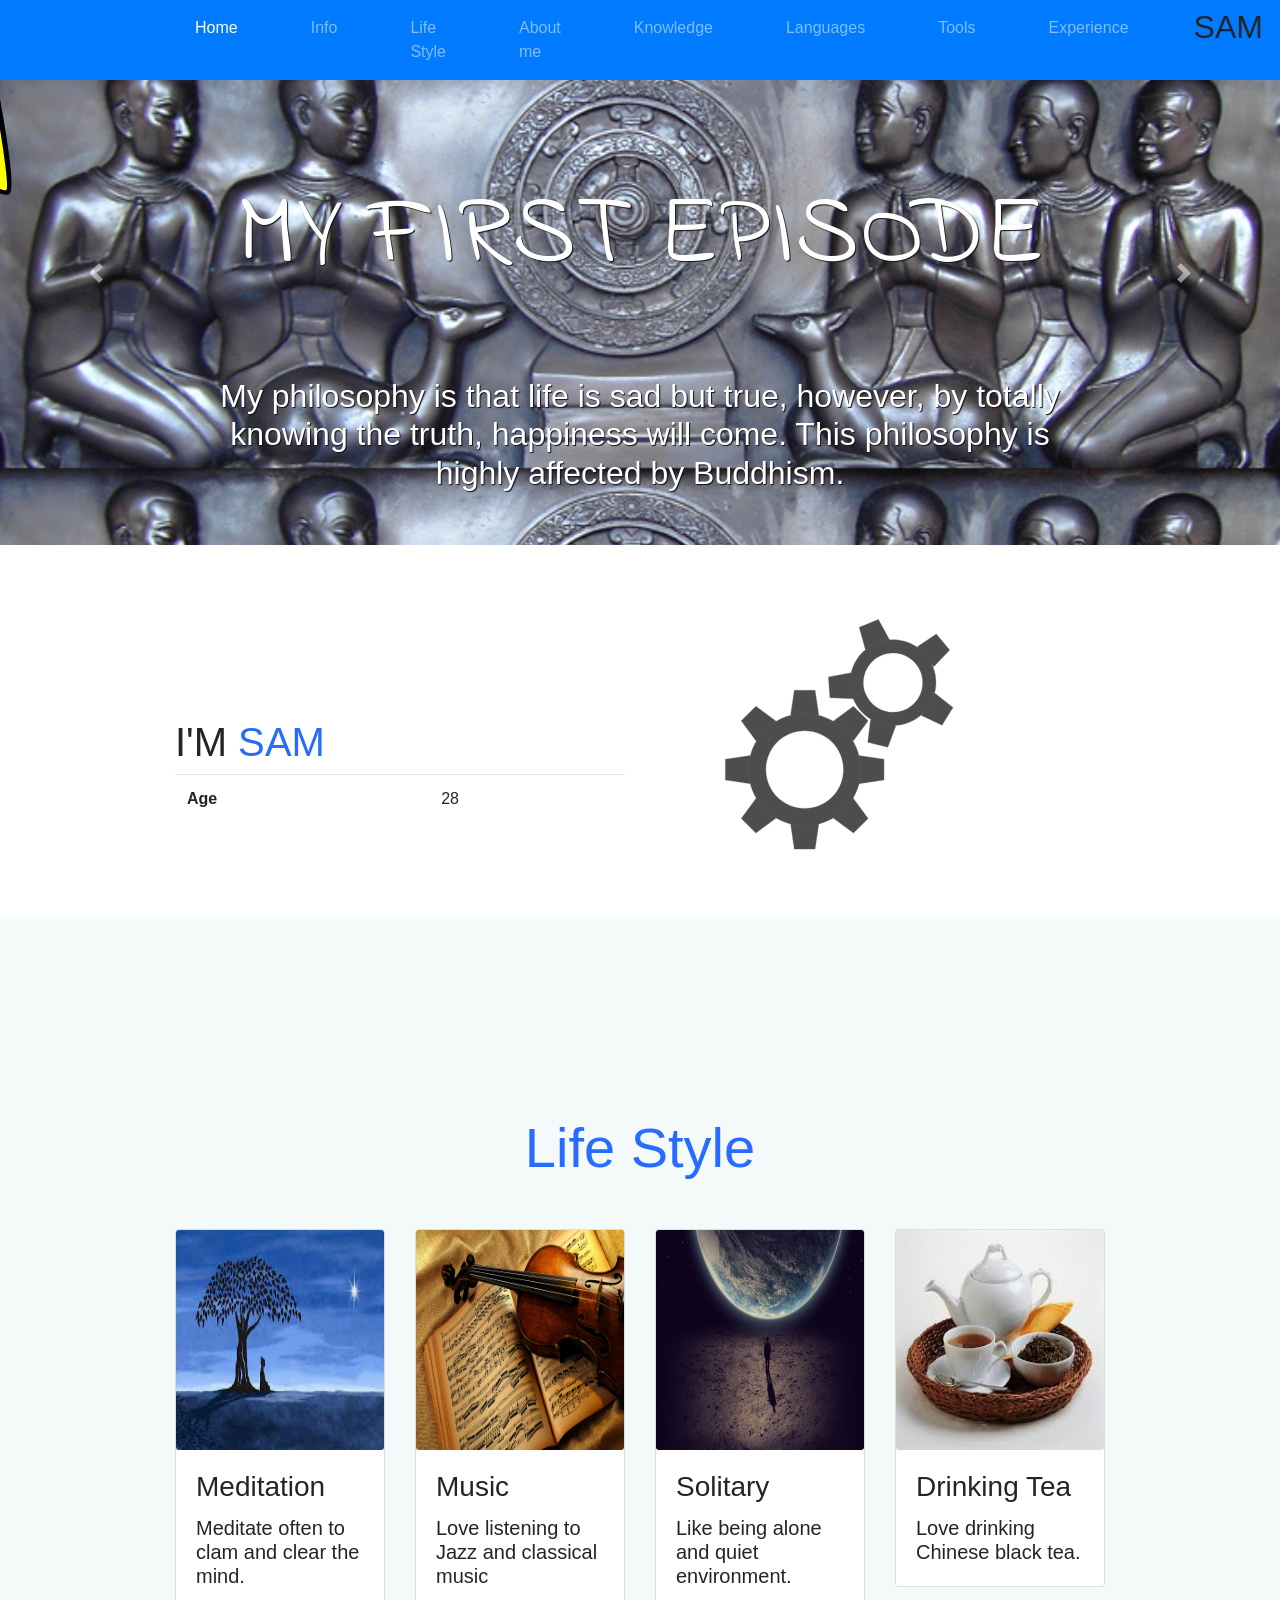
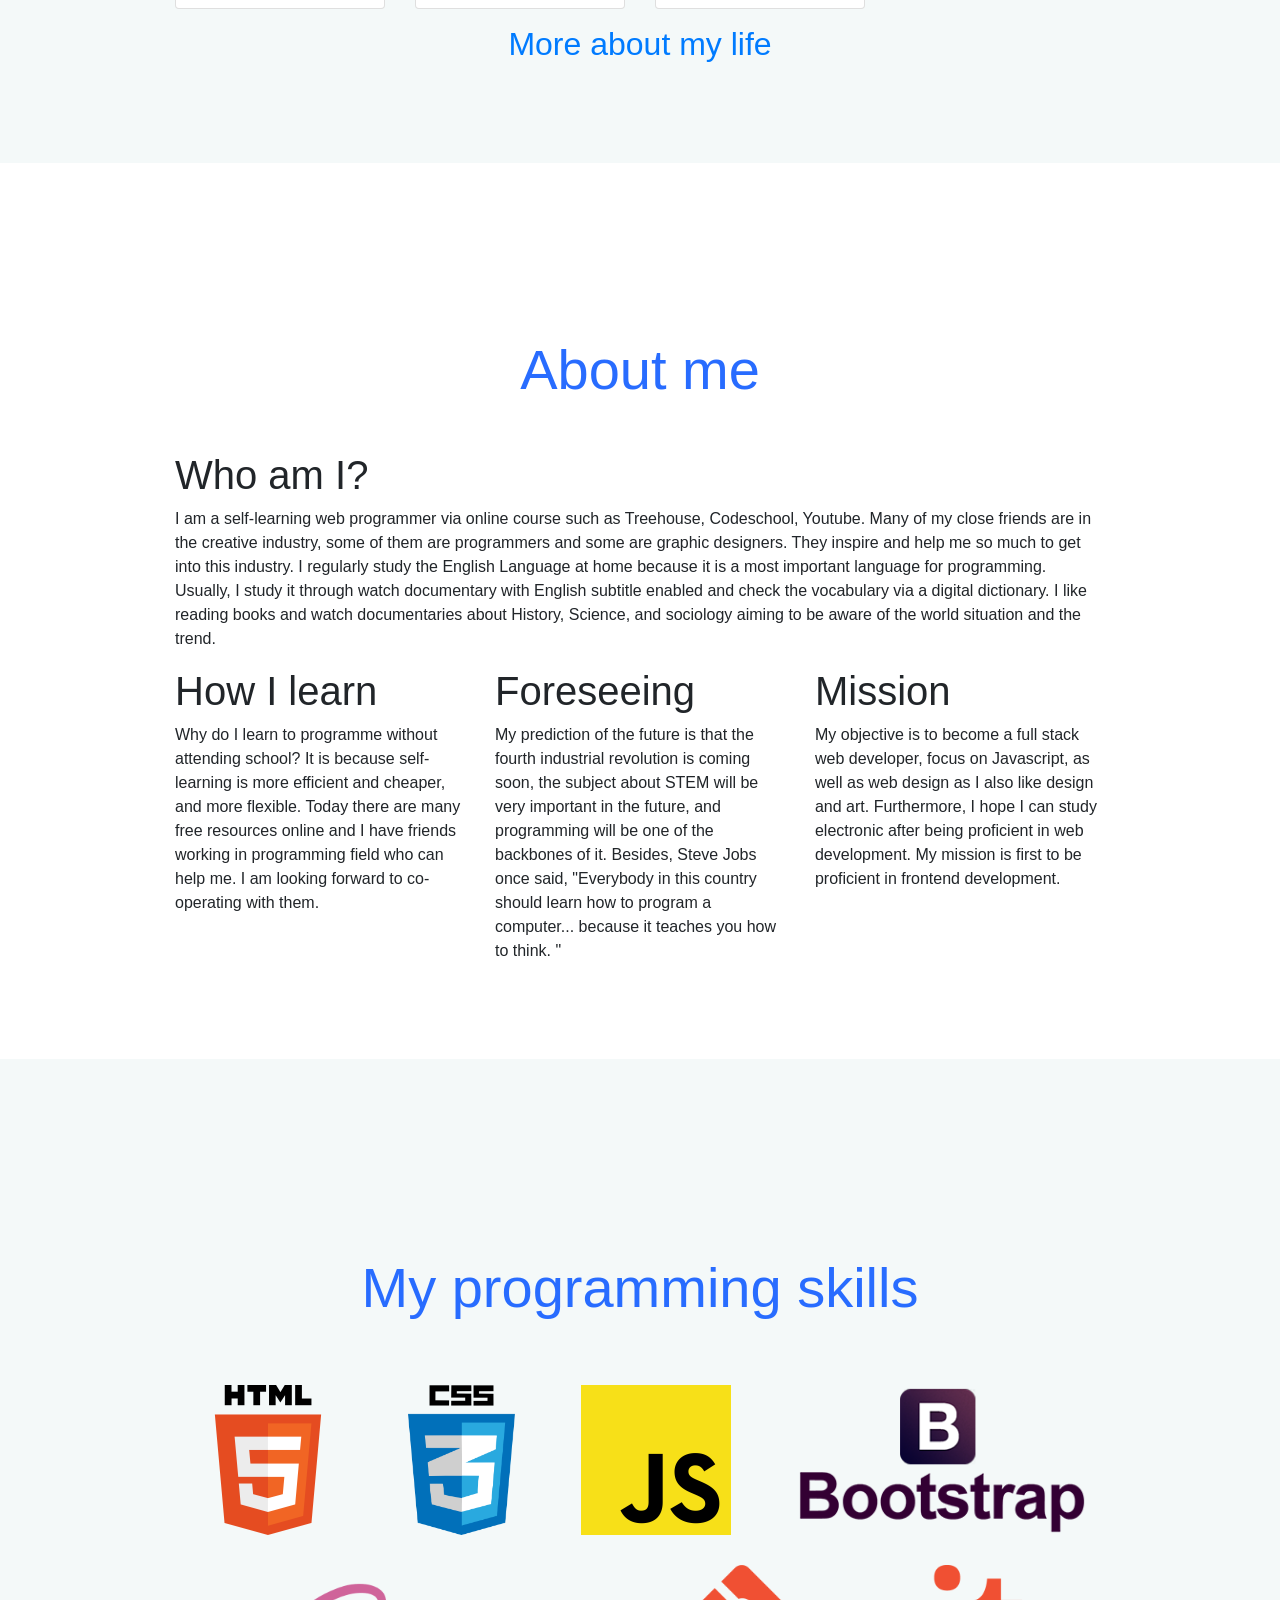
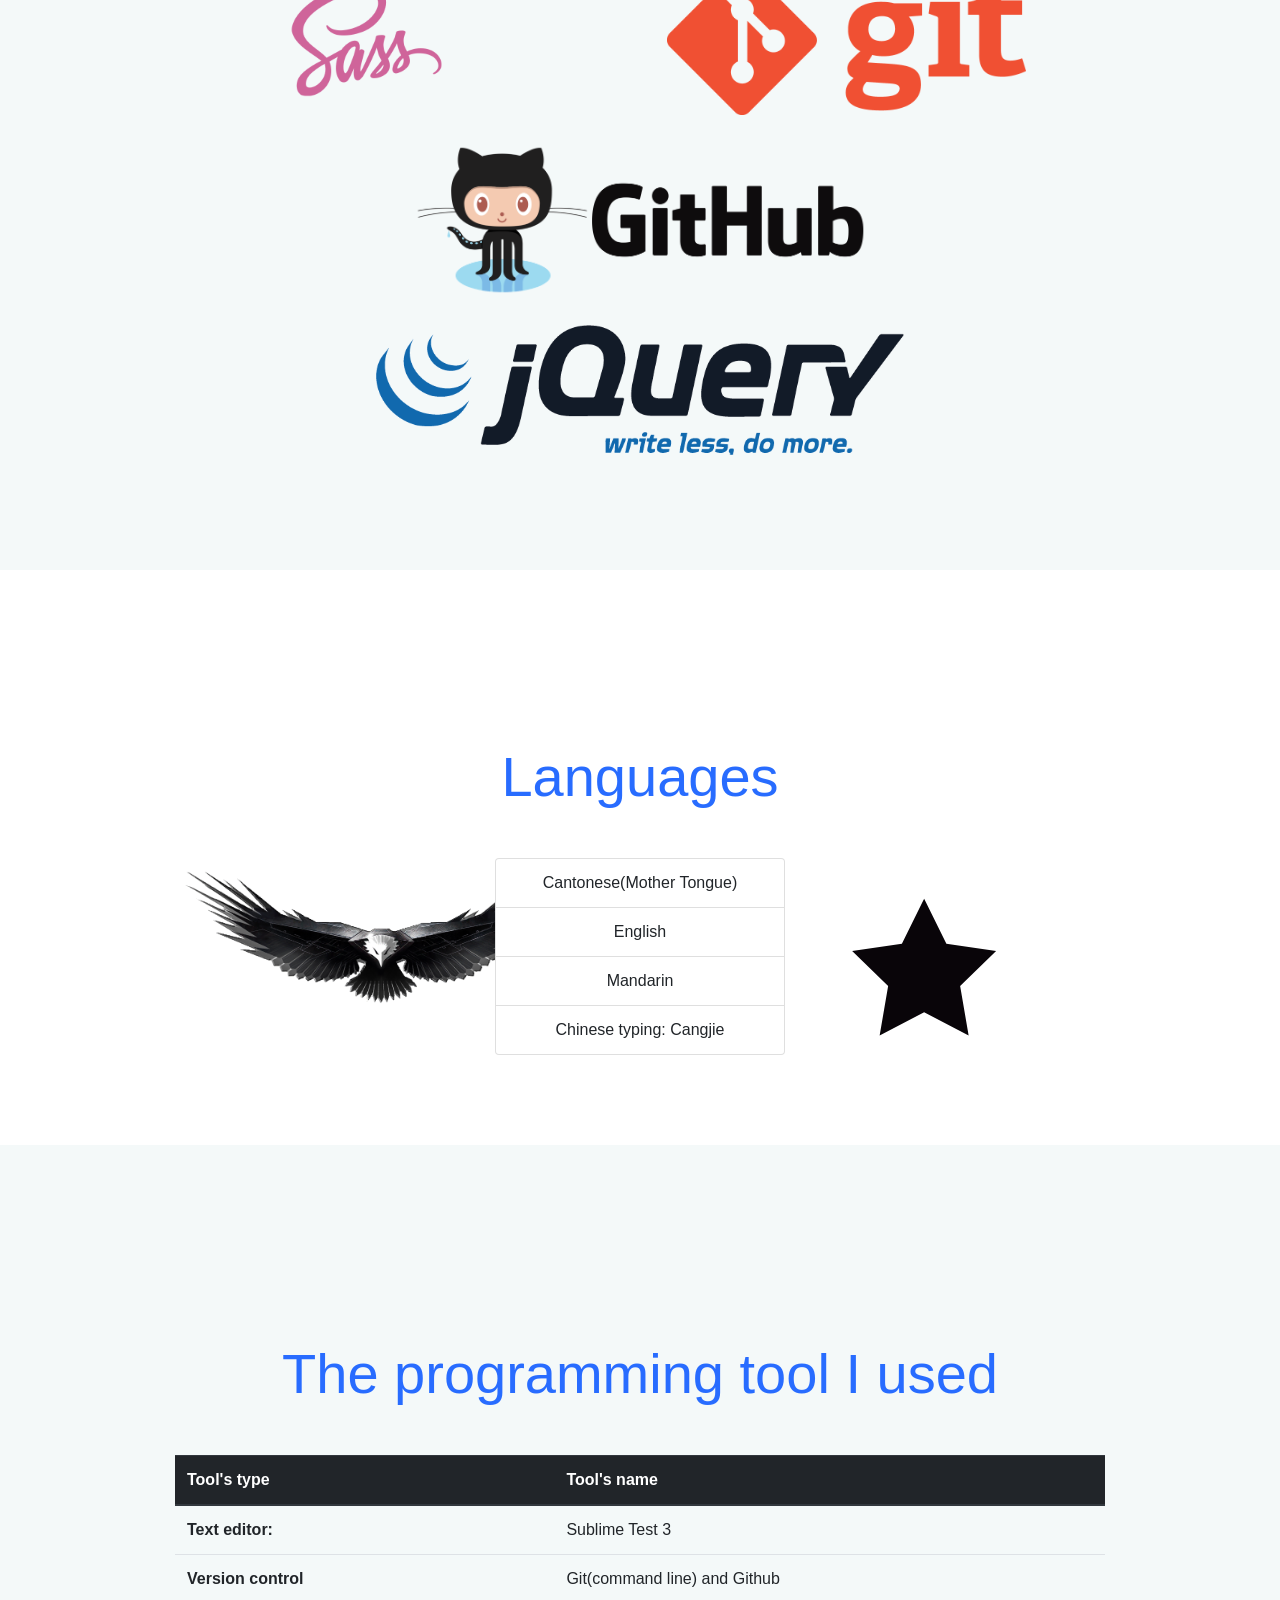
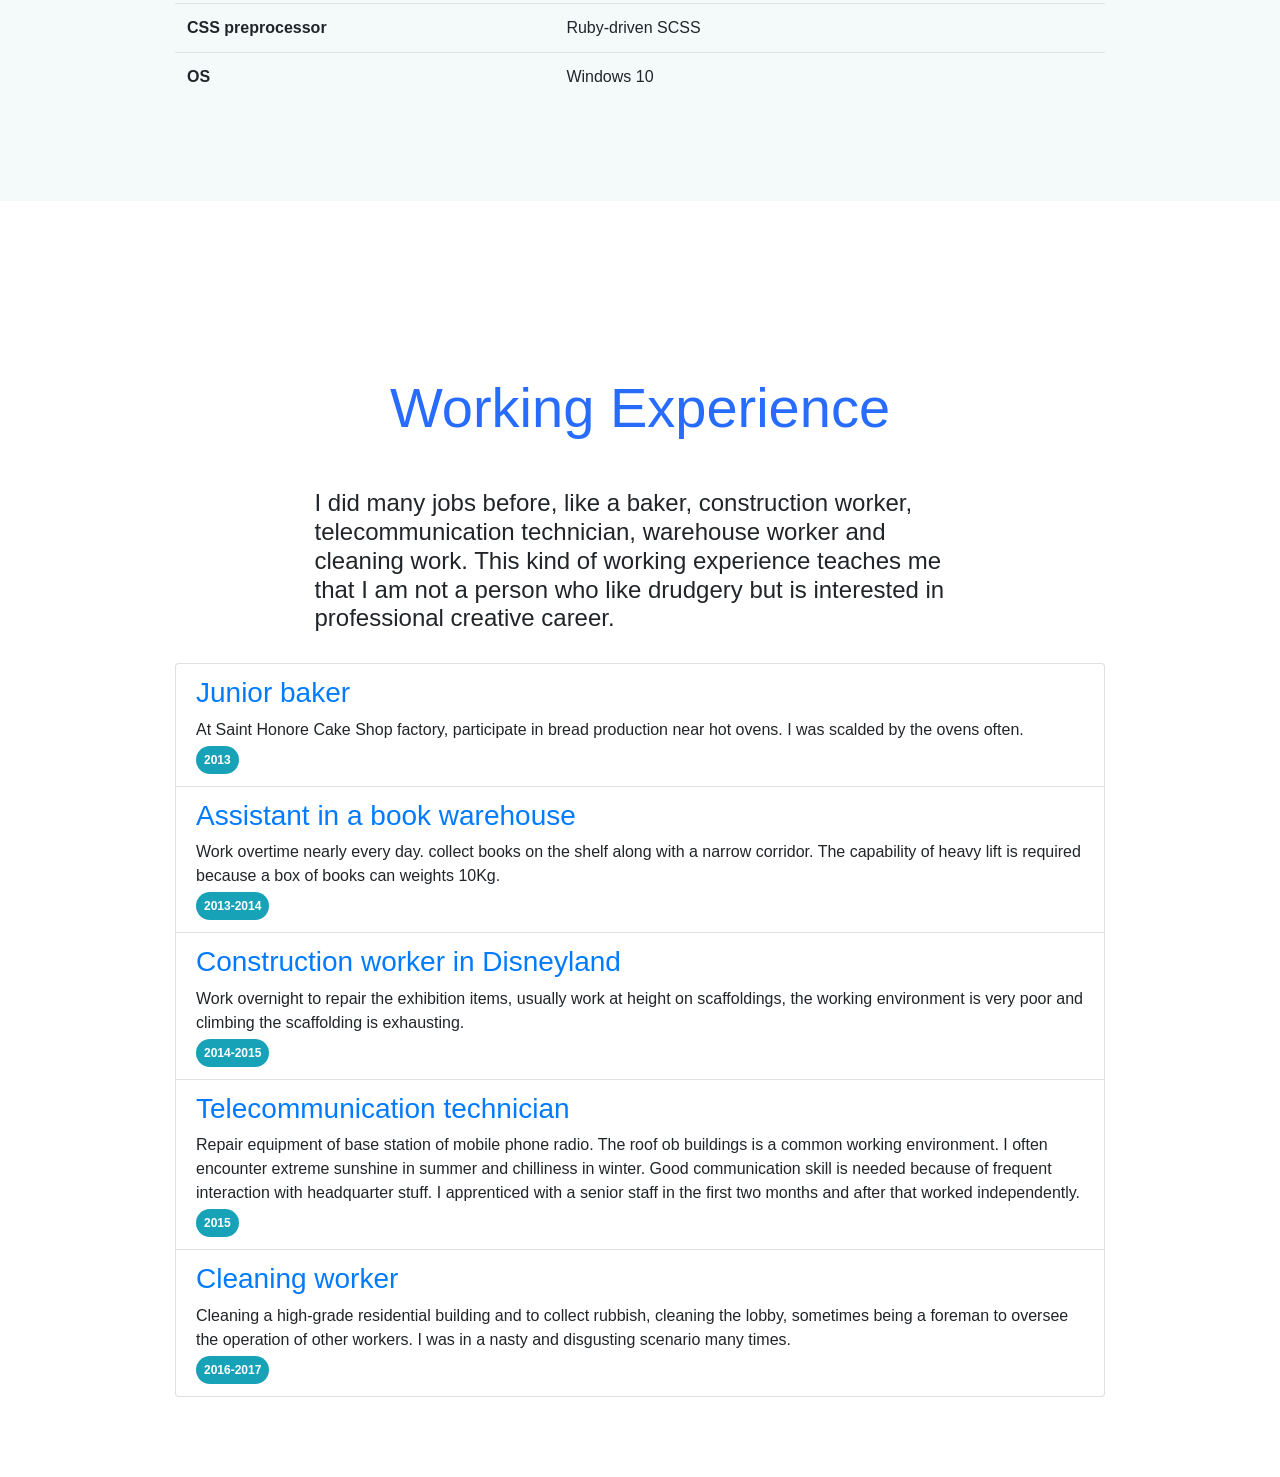
==== commit 064dbc30: "Update index.html" ====
--- a/index.html
+++ b/index.html
@@ -131,15 +131,7 @@
                                 <th scope="row">Age</th>
                                 <td>28</td>
                             </tr>
-                            <tr>
-                                <th scope="row">Residence</th>
-                                <td>Hong Kong</td>
-                            </tr>
-                            <tr>
-                                <th scope="row">Email</th>
-                                <td>ztartennery@gmail.com</td>
-                            </tr>
-                            
+                                                       
                         </tbody>
                     </table>
                 </div>
